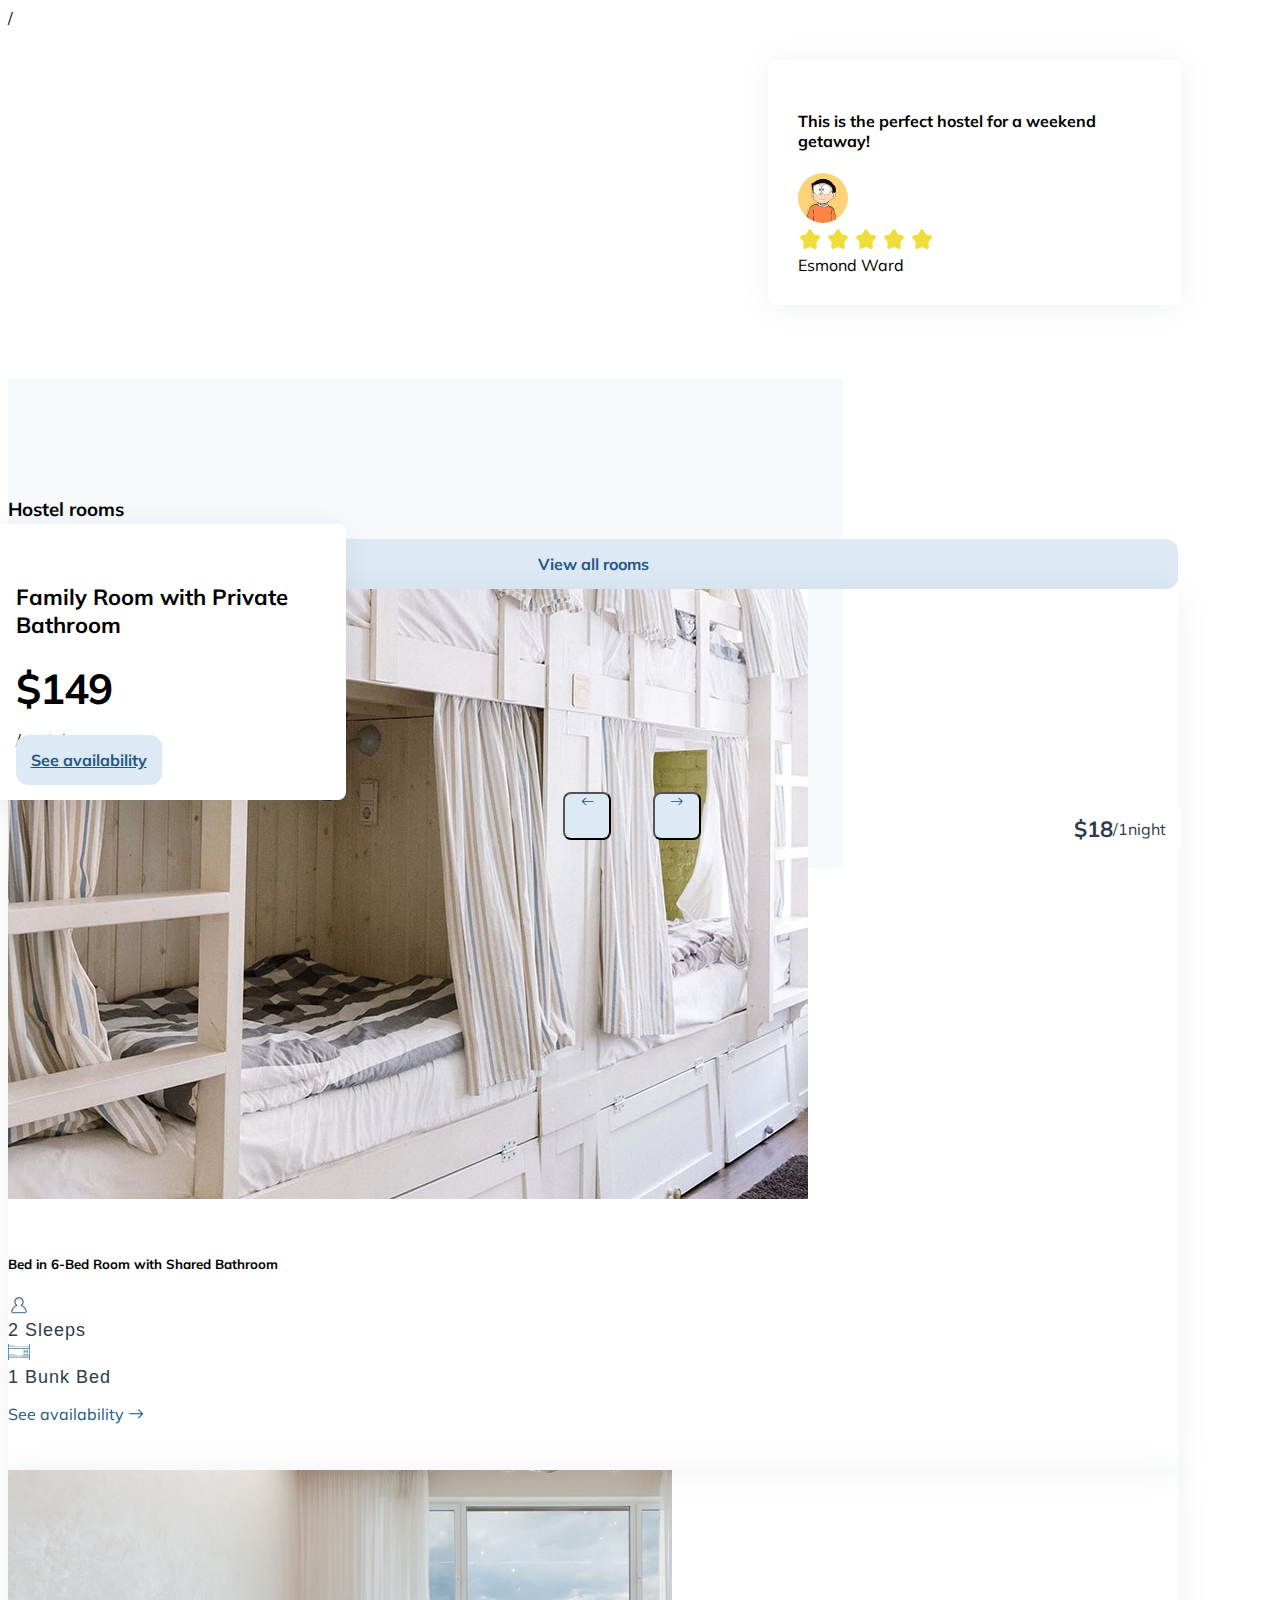
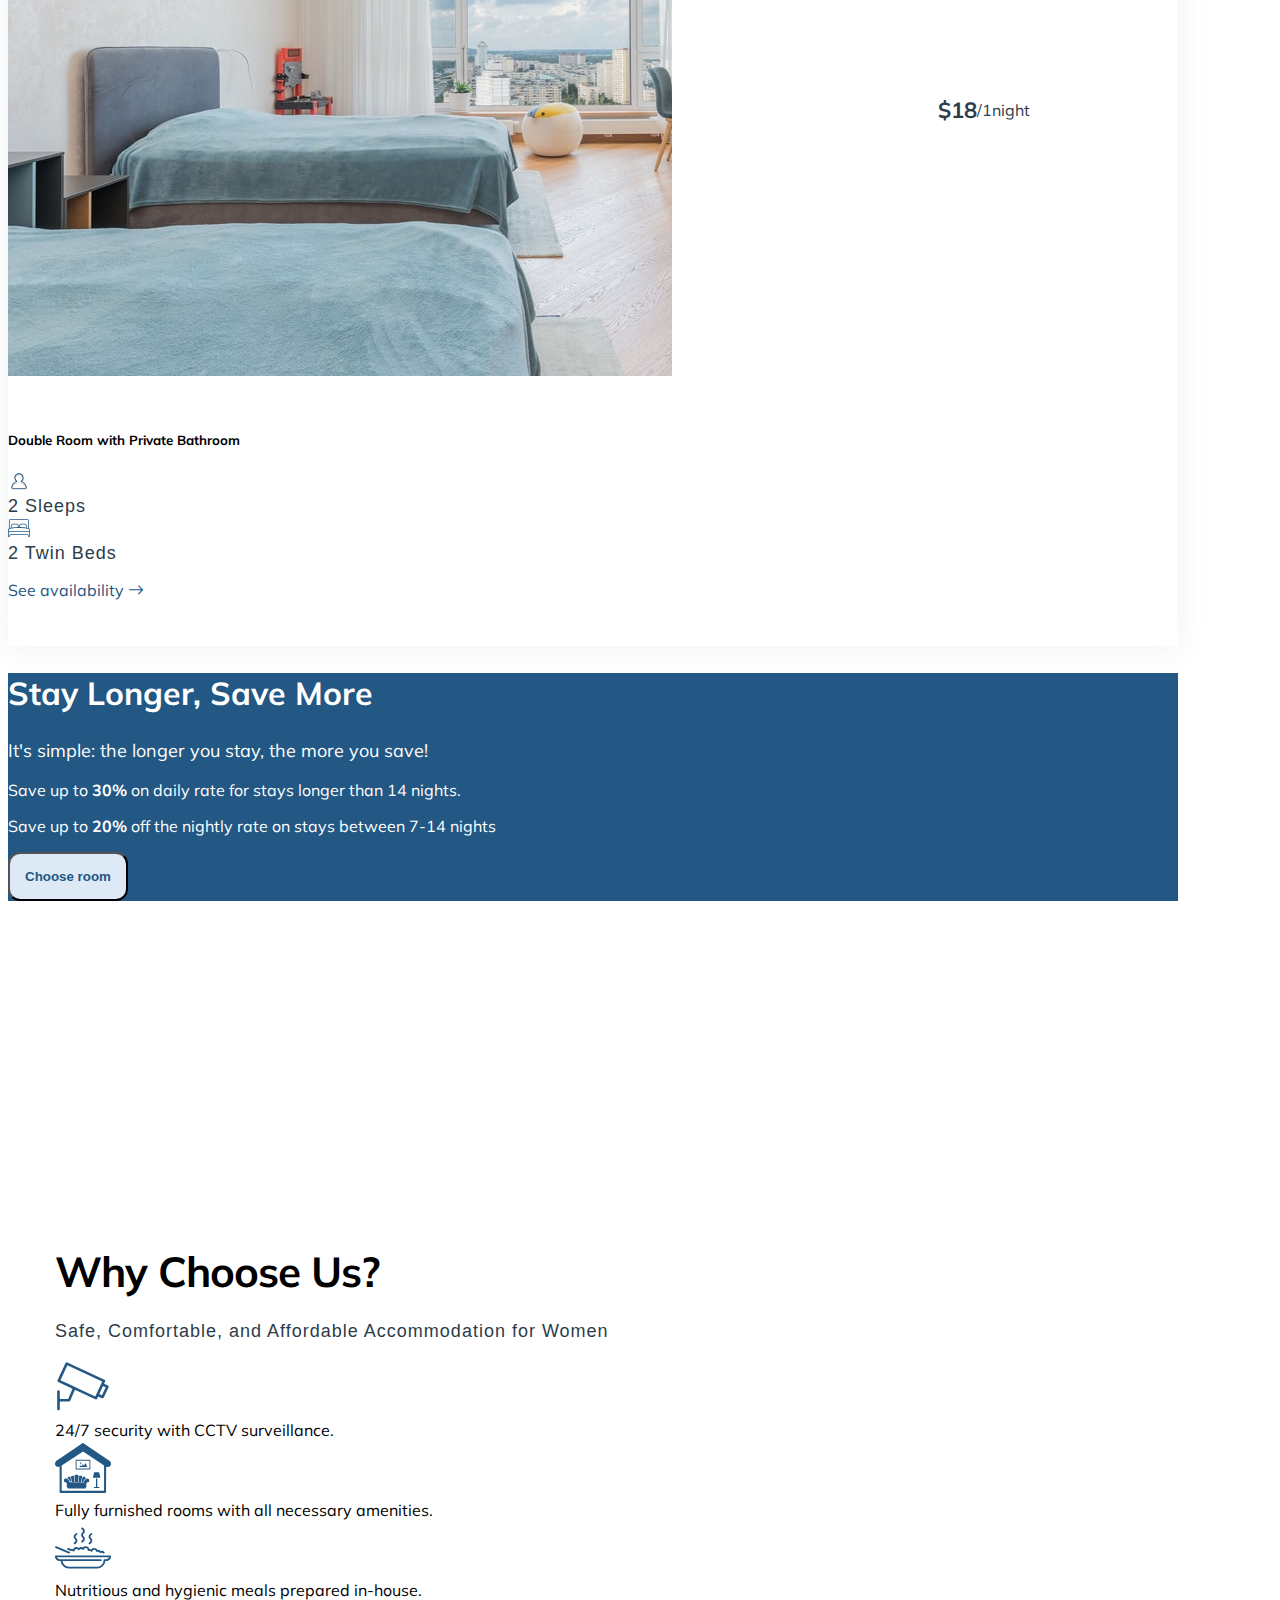
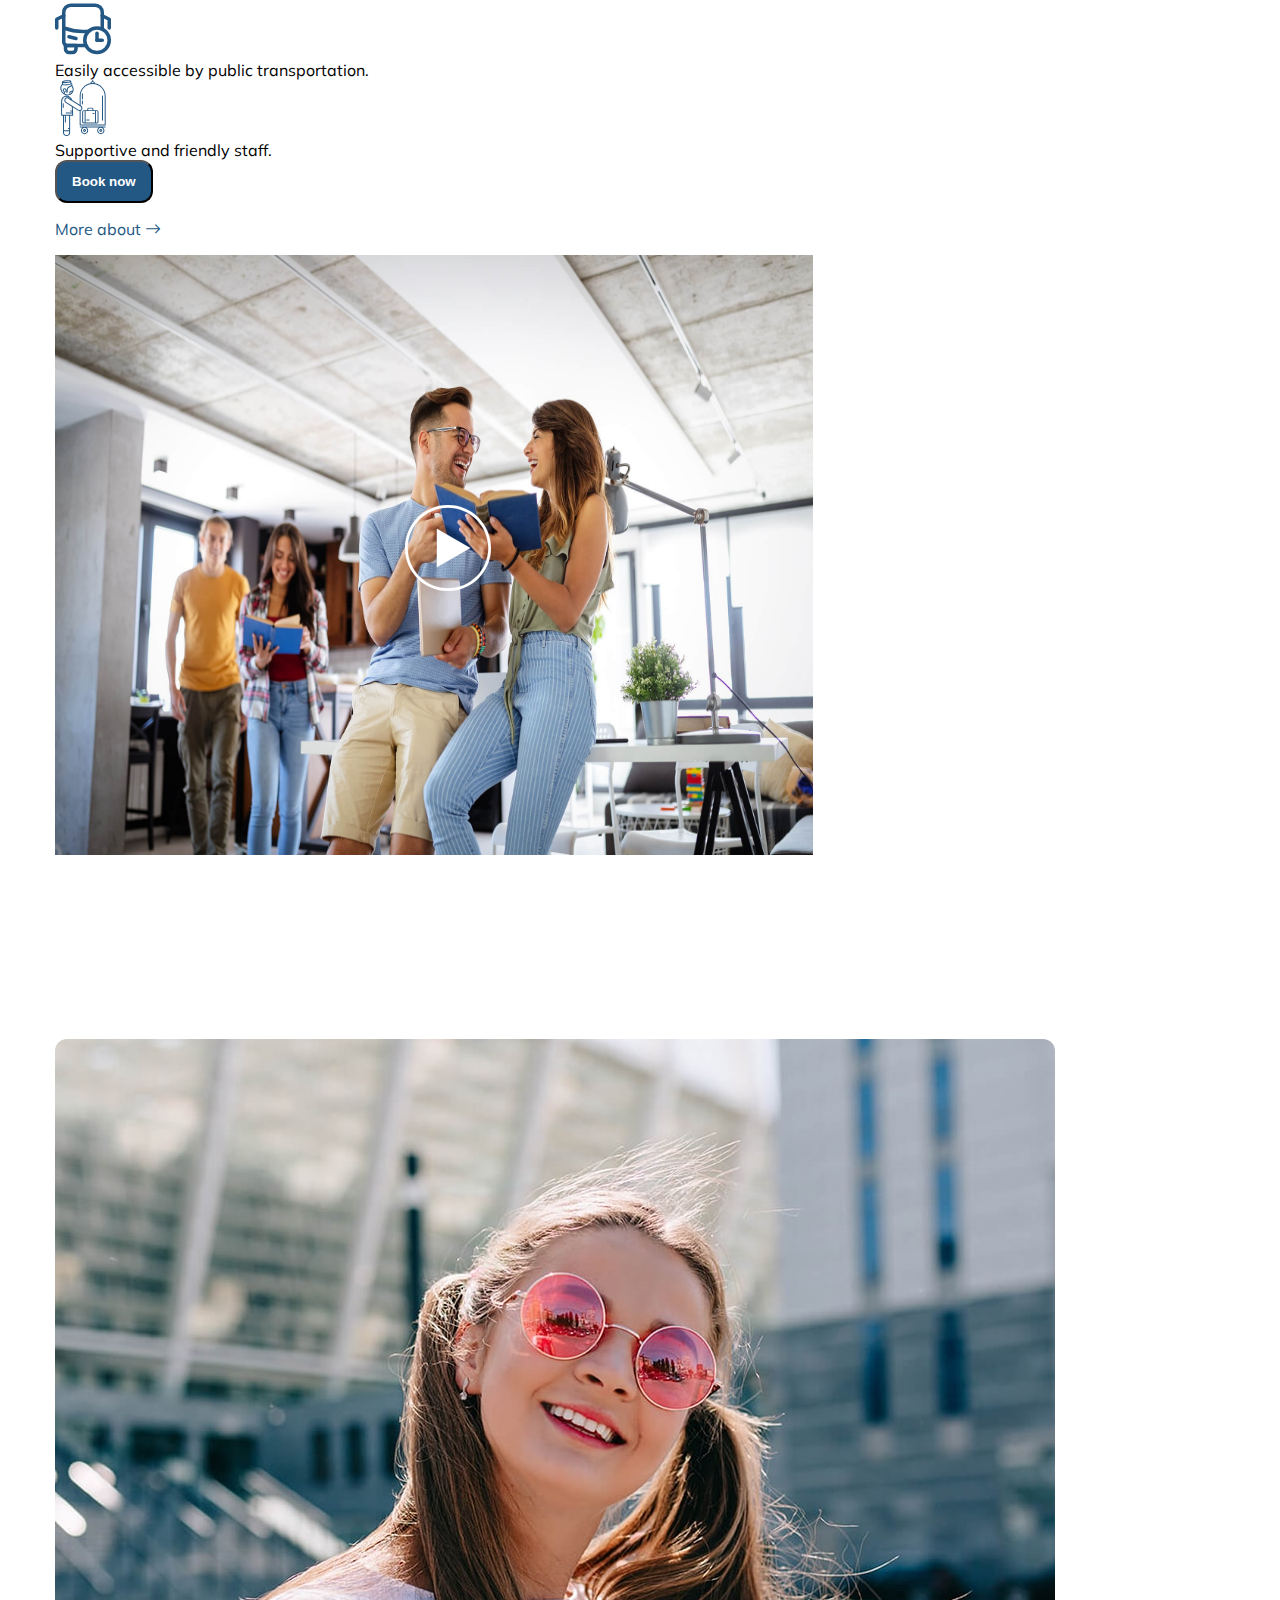
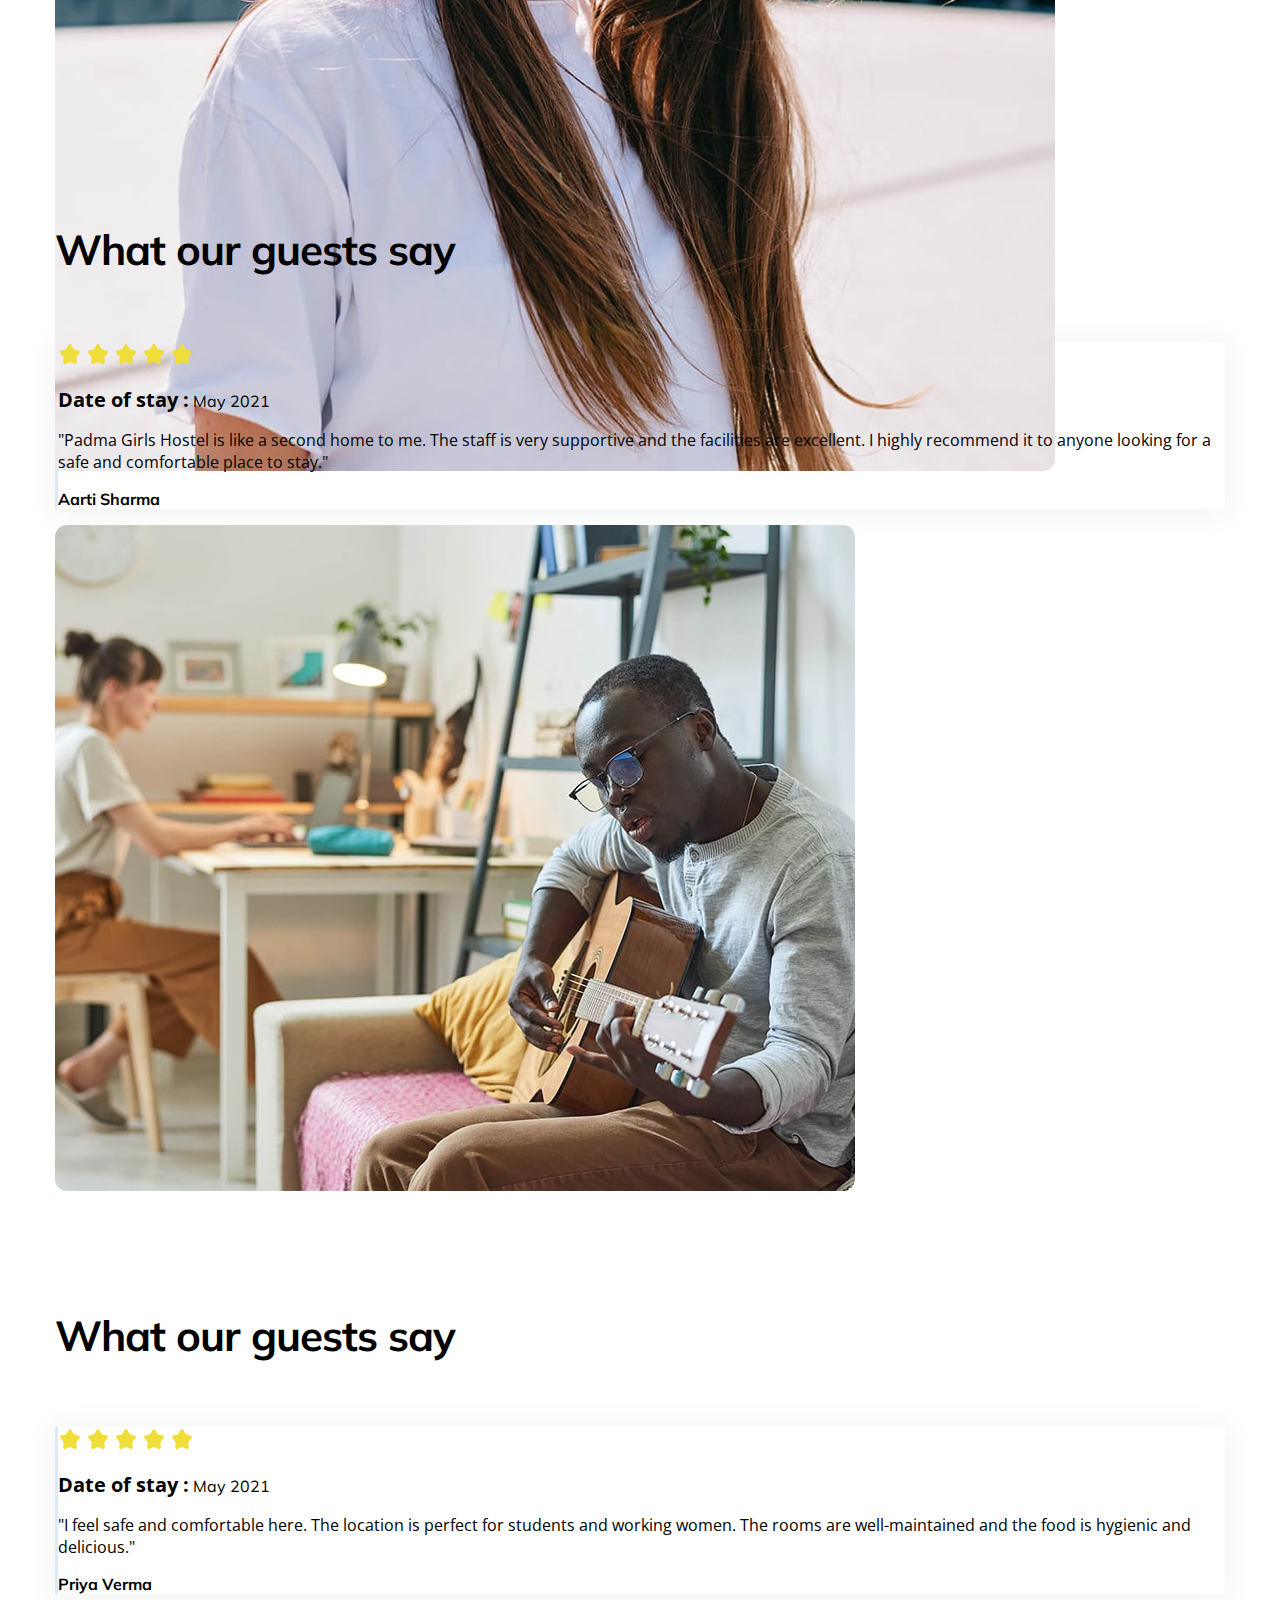
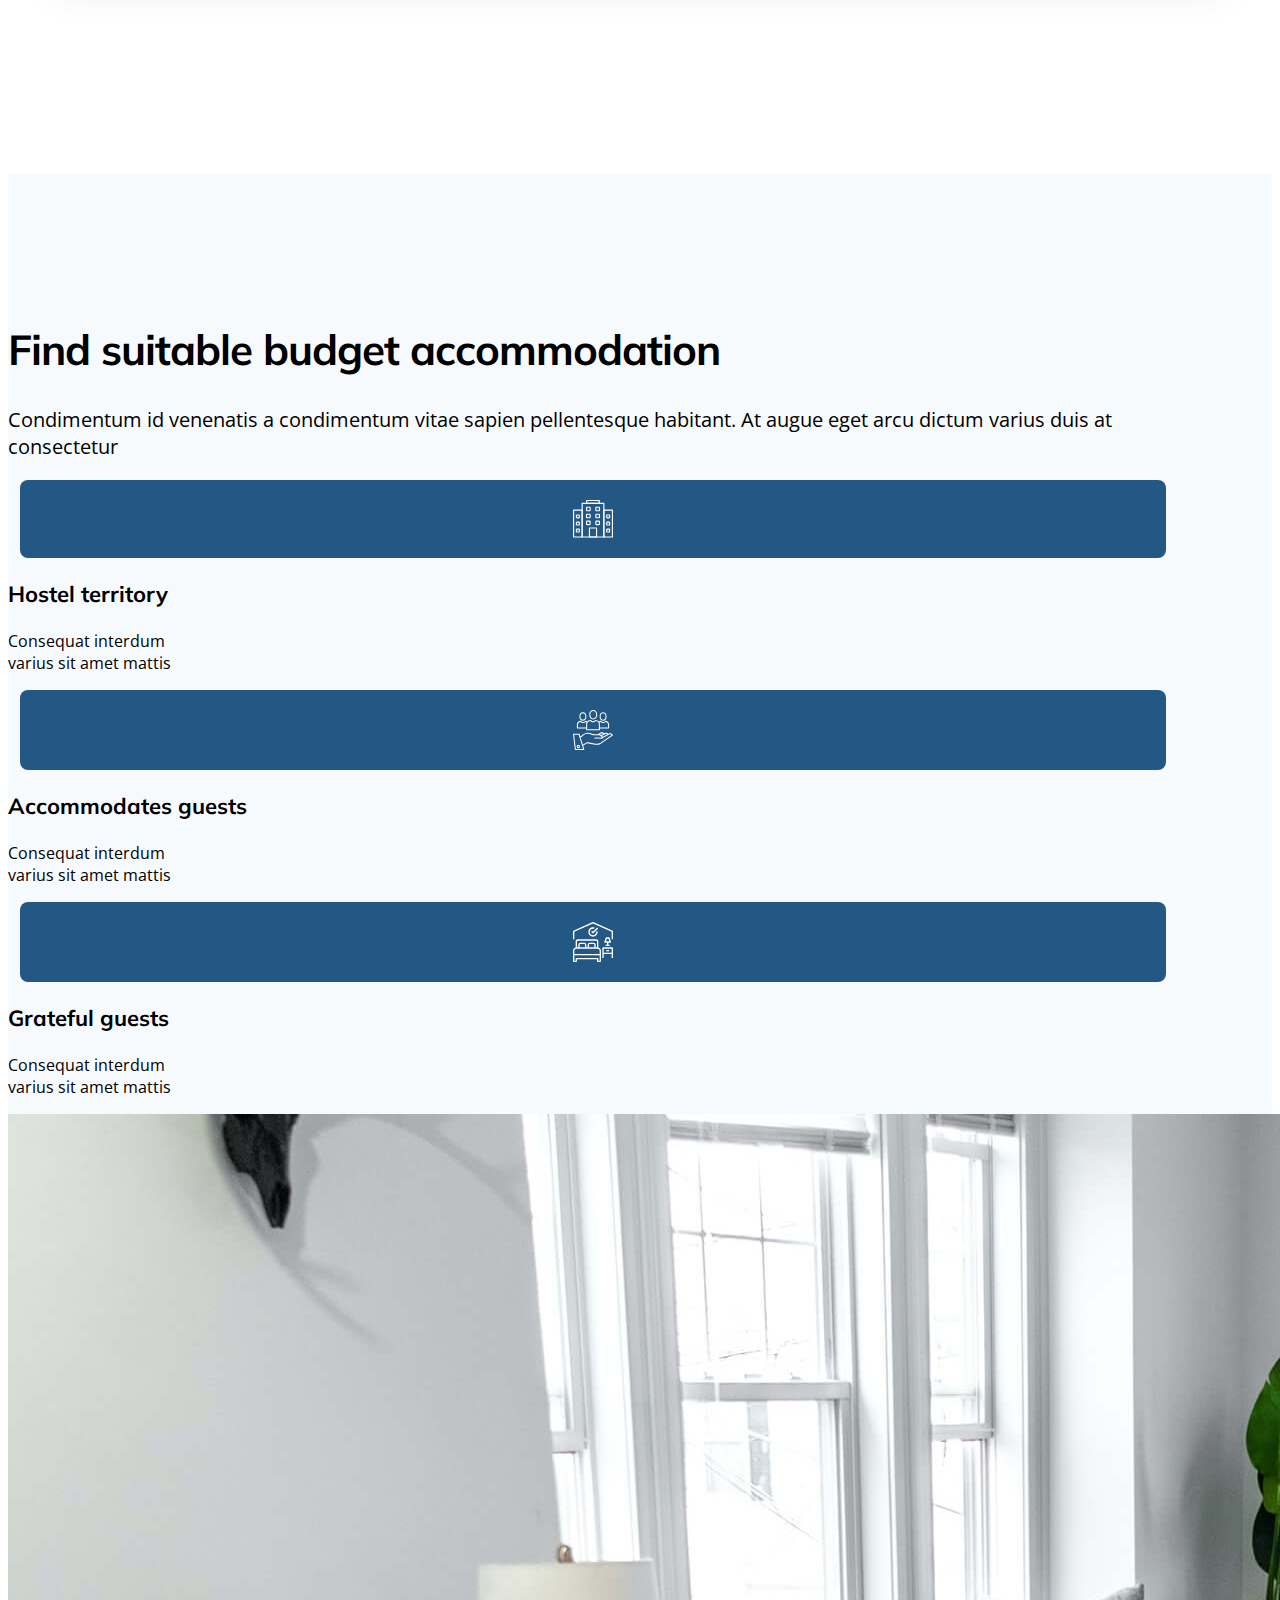
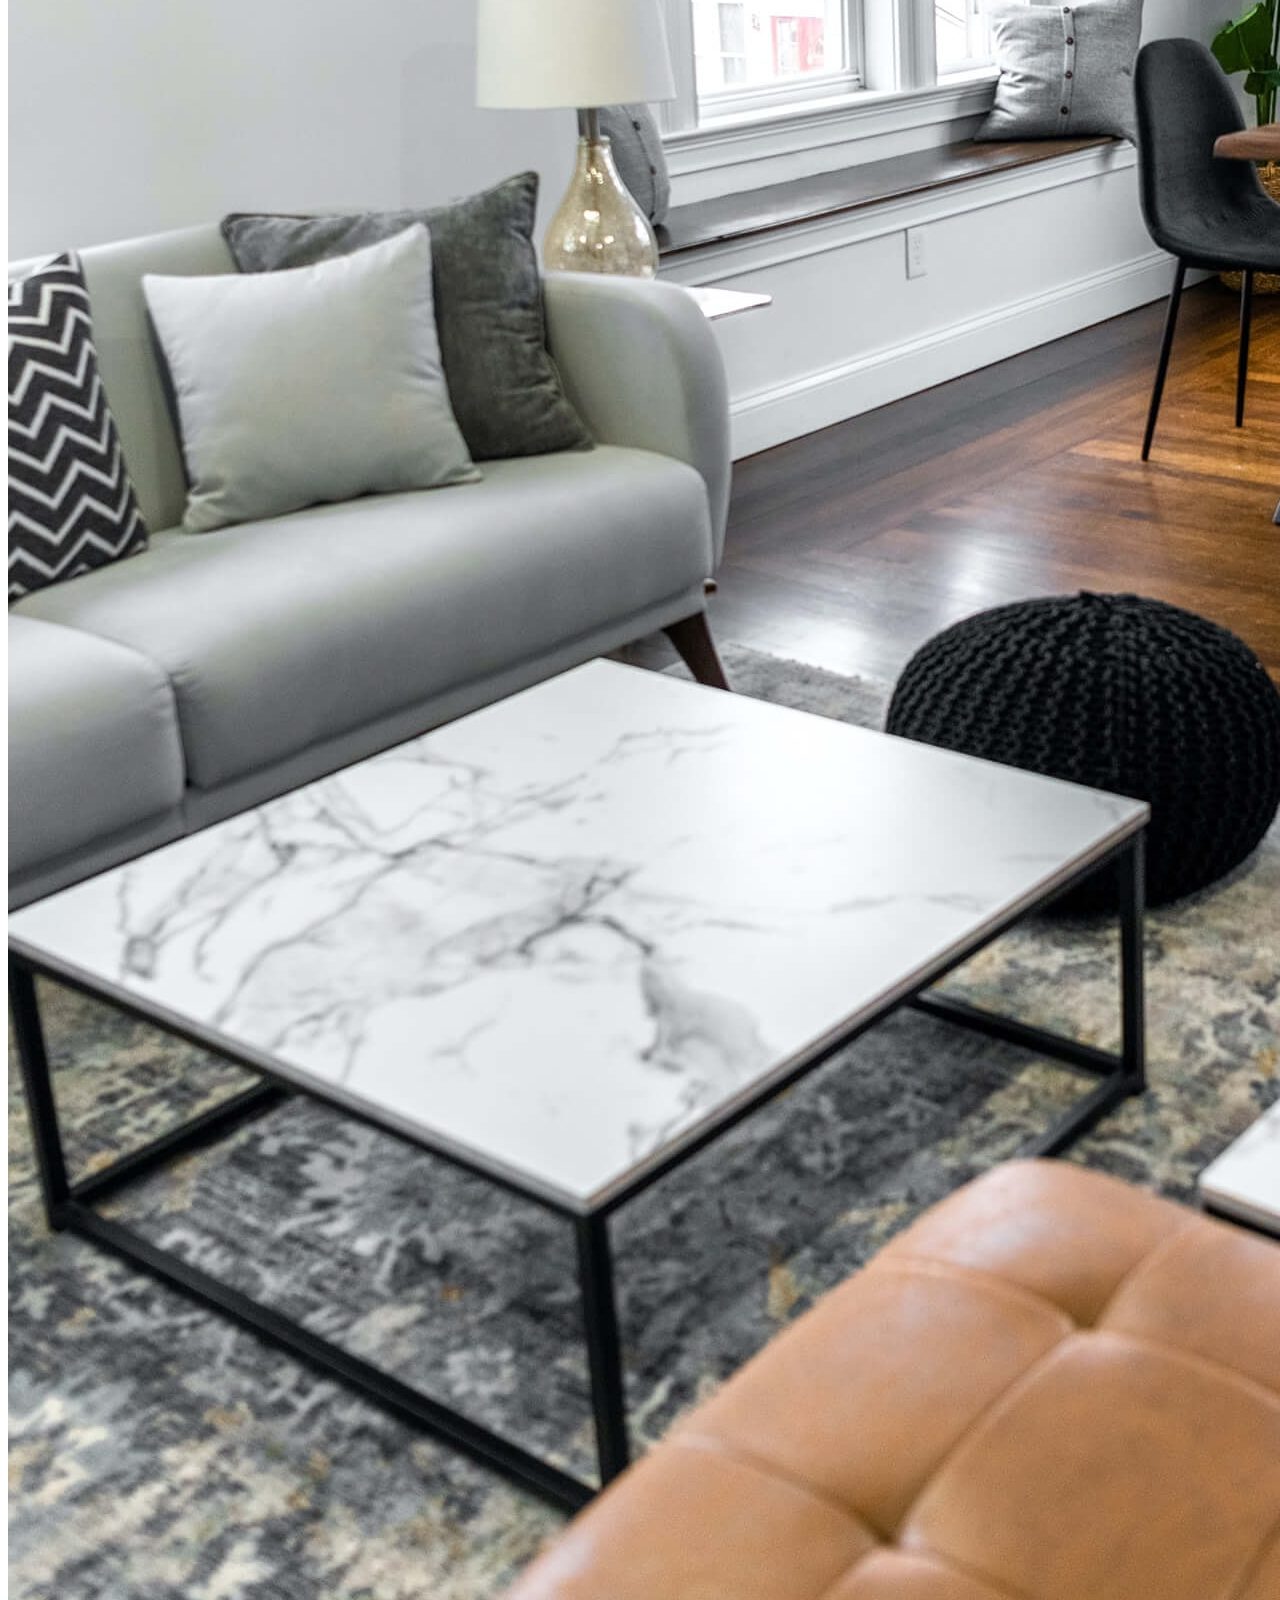
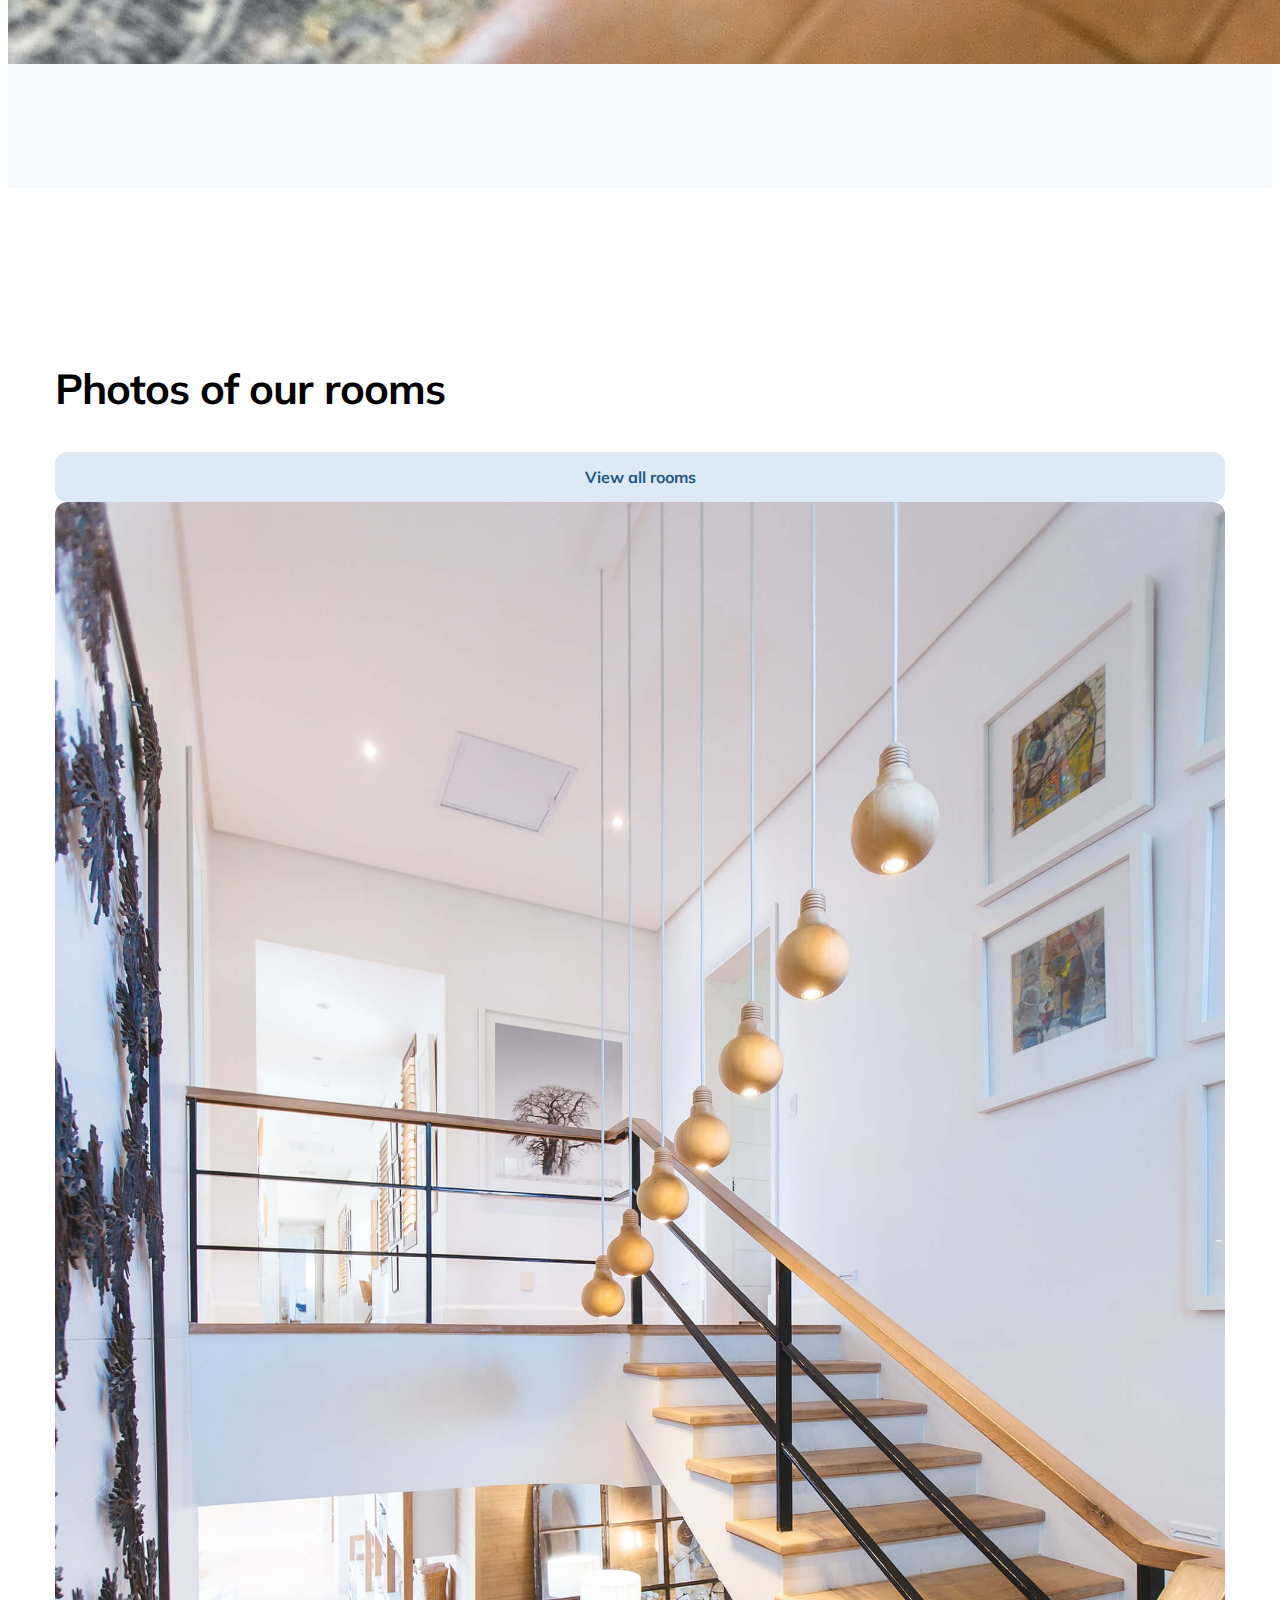
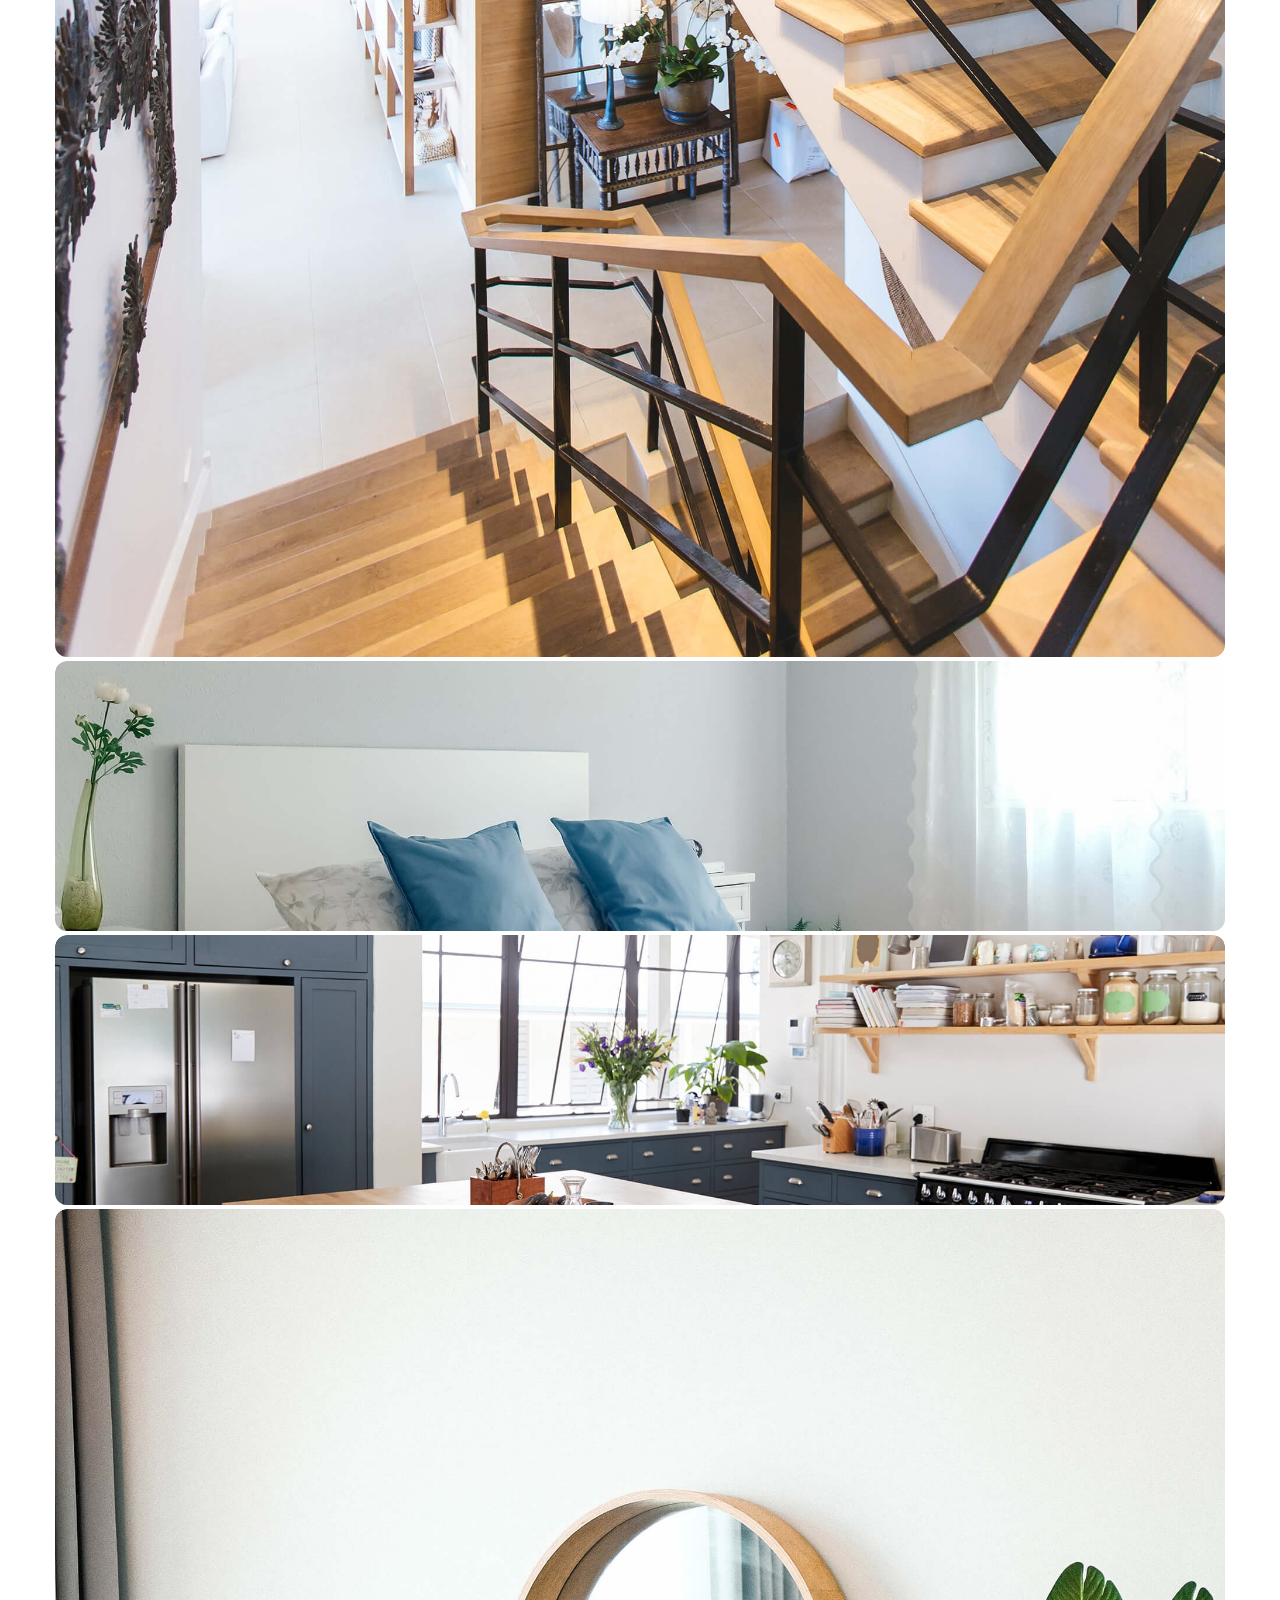
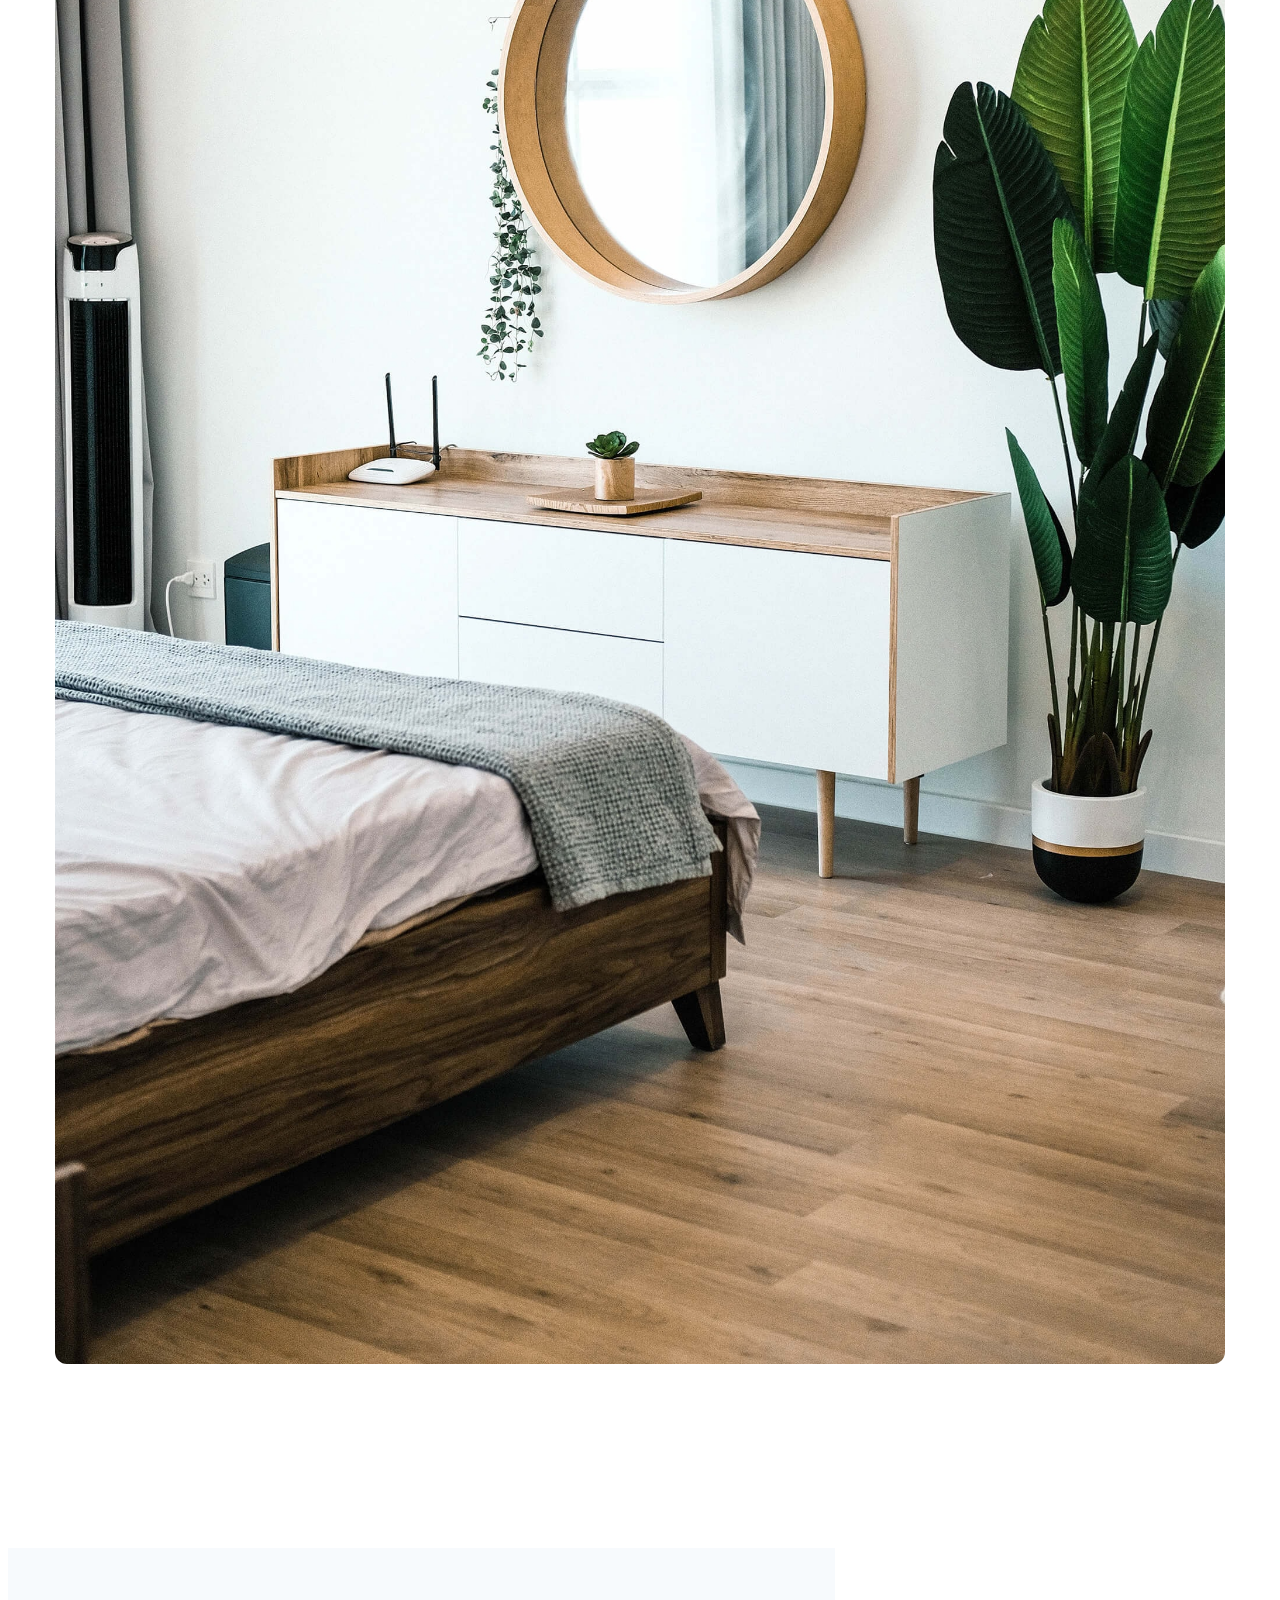
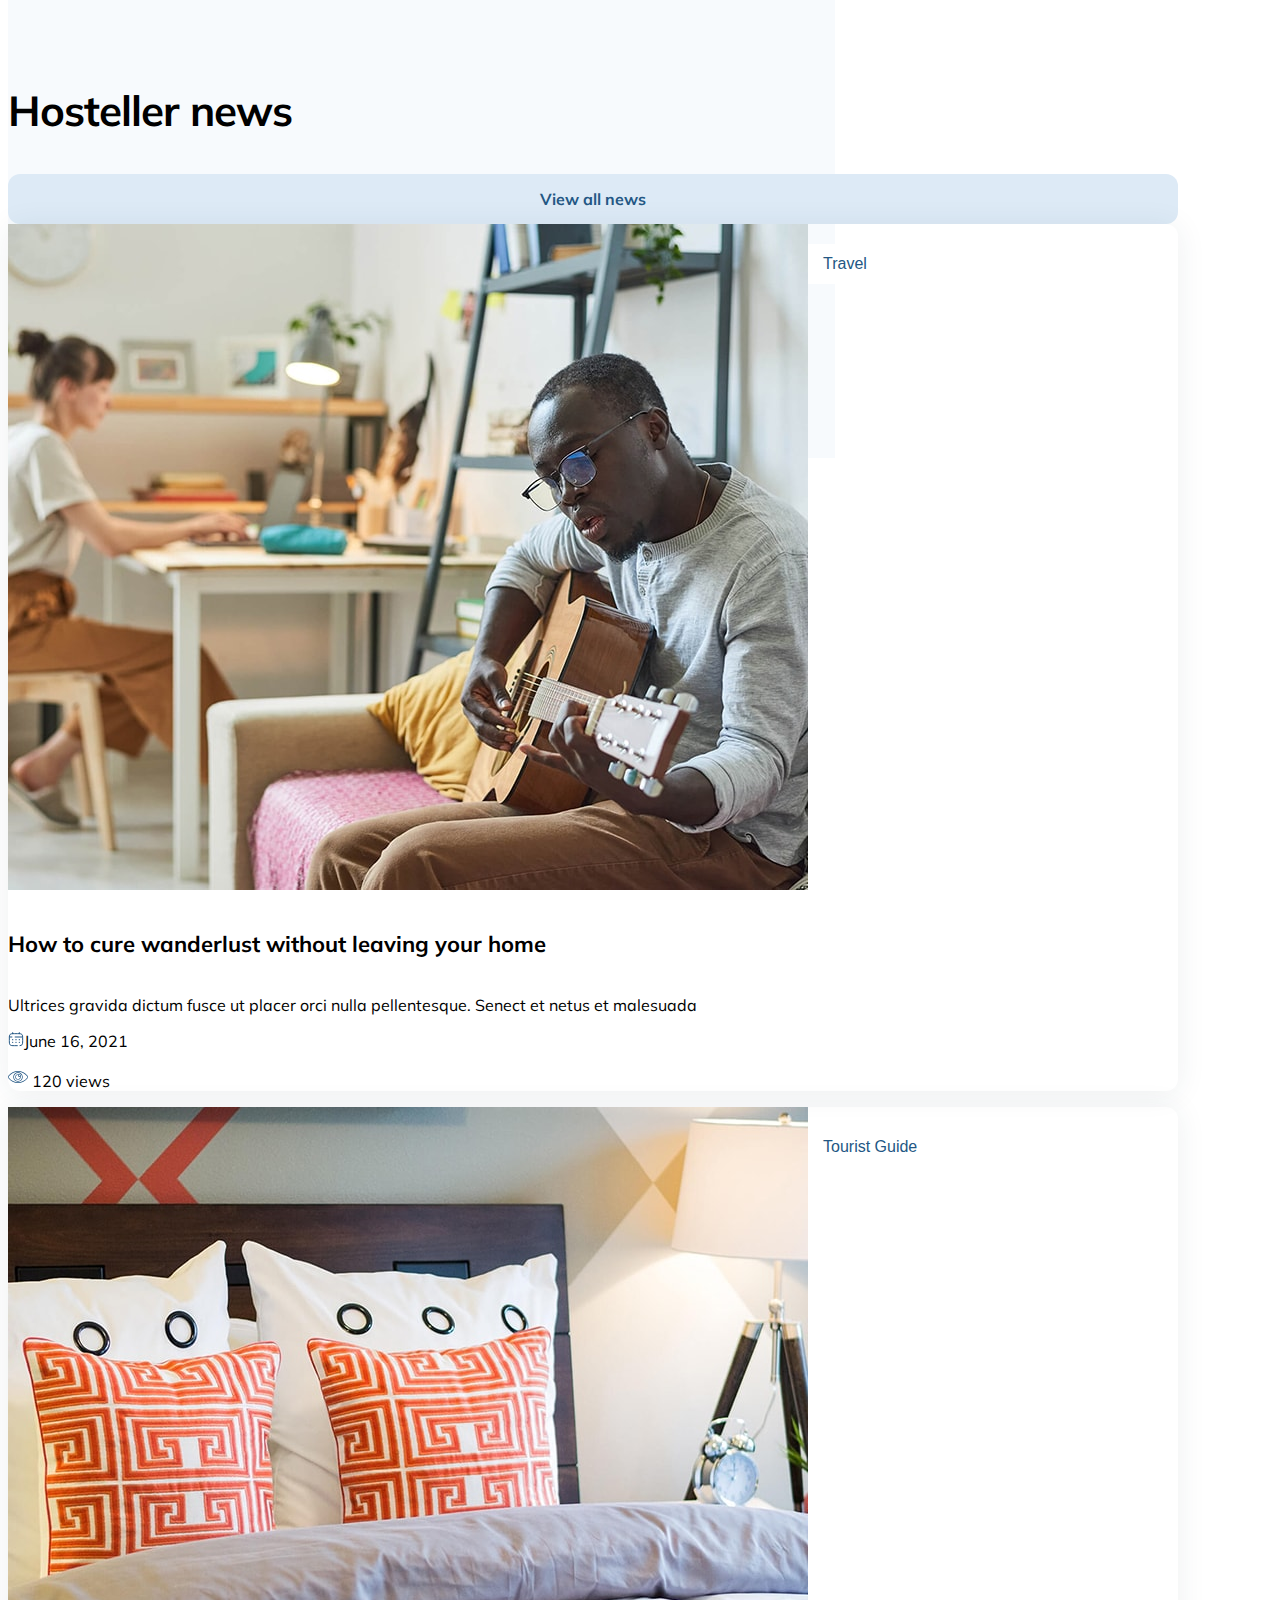
==== index.html @ d485536d "demo" ====
<!DOCTYPE html>
<html lang="en">
  <head>
    <!-- Required meta tags -->
    <meta charset="utf-8" />
    <meta name="viewport" content="width=device-width, initial-scale=1" />

    <!-- Bootstrap CSS -->
    <link
      href="https://cdn.jsdelivr.net/npm/bootstrap@5.0.2/dist/css/bootstrap.min.css"
      rel="stylesheet"
      integrity="sha384-EVSTQN3/azprG1Anm3QDgpJLIm9Nao0Yz1ztcQTwFspd3yD65VohhpuuCOmLASjC"
      crossorigin="anonymous"
    />
    <link
      rel="stylesheet"
      href="https://cdnjs.cloudflare.com/ajax/libs/font-awesome/6.5.2/css/all.min.css"
      integrity="sha512-SnH5WK+bZxgPHs44uWIX+LLJAJ9/2PkPKZ5QiAj6Ta86w+fsb2TkcmfRyVX3pBnMFcV7oQPJkl9QevSCWr3W6A=="
      crossorigin="anonymous"
      referrerpolicy="no-referrer"
    />
    <link
      rel="stylesheet"
      href="https://cdn.jsdelivr.net/npm/bootstrap-icons@1.3.0/font/bootstrap-icons.css"
    />
    <link
      rel="stylesheet"
      href="https://cdn.jsdelivr.net/npm/@fancyapps/ui@5.0/dist/fancybox/fancybox.css"
    />
    <link rel="stylesheet" href="css/style.css" />
    <title>hosteldemo</title>
  </head>
  <body>
    <!-- nav -->
    /

    <!-- hero section -->
    <!-- <div class="container-fluid hero-container special-padding-top d-flex mx-0">
      <div class="top-section-left-style">
        <div class="text-container">
          <div class="text-content">
            <h2 class="title-text">Padma Girls Hostel</h2>
            <div class="d-flex mt-4">
              <div class="leftline-dark"></div>
              <div>
                <h3 class="ps-3">Welcome to Padma Girls Hostel</h3>
                <p class="ps-3 subtext">
                  Safe, Comfortable, and Affordable Accommodation for Women
                </p>
              </div>
            </div>
            <p class="card-font mt-3">
              "Padma Girls Hostel offers a safe, secure, and comfortable
              environment for women. Located in a convenient area, our hostel is
              equipped with modern amenities to ensure a pleasant stay. We
              provide well-furnished rooms, hygienic food, and a friendly
              atmosphere."
            </p>
            <div class="d-flex mt-5 align-items-center">
              <button class="darkbutton button-grow border-0">Book now</button>
            </div>
          </div>
        </div>
      </div>
      <div class="px-0 d-flex top-section-right-style">
        <div class="hero-image-container">
          <img
            src="images/hero section right side image.jpg"
            alt="image"
            class="w-100 h-100 hero-image"
          />
        </div>
      </div>
    </div> -->

    <!-- first card section -->
    <div class="card-section-space">
      <div class="container-bg"></div>
      <div class="container px-0 mt-5">
        <div class="d-flex justify-content-between special-padding-top">
          <div><h3 class="fw-bold">Hostel rooms</h3></div>
          <div class="lightbutton button-grow">View all rooms</div>
        </div>
        <!-- cards -->
        <div class="row row-cols-1 row-cols-md-3 mt-5">
          <div class="col-lg-4 col-md-6 col-sm-12">
            <div class="card h-100 box-shadow border-0">
              <img src="images/01.webp" class="card-img-top" alt="image" />
              <span class="media-label">
                <span class="price titles">$18</span>/1night
              </span>
              <div class="card-body-container">
                <h5 class="card-title fw-bolder text">
                  Bed in 6-Bed Room with Shared Bathroom
                </h5>
                <div class="card-text d-flex">
                  <div class="d-flex align-items-top">
                    <div><img src="svg/profile.svg" alt="profile" /></div>
                    <div class="card-font">2 Sleeps</div>
                  </div>

                  <div class="d-flex align-items-center ms-3">
                    <div><img src="svg/bunkbed.svg" alt="bed" /></div>
                    <div class="ps-2 card-font">1 Bunk Bed</div>
                  </div>
                </div>
                <p class="darktext fw-bold mt-3">
                  See availability <i class="bi bi-arrow-right ps-2"></i>
                </p>
              </div>
            </div>
          </div>
          <div class="col-lg-4 col-md-6 col-sm-12">
            <div class="card h-100 box-shadow border-0">
              <img src="images/02.webp" class="card-img-top" alt="image" />
              <span class="media-label">
                <span class="price titles">$18</span>/1night
              </span>
              <div class="card-body-container">
                <h5 class="card-title fw-bolder">
                  Double Room with Private Bathroom
                </h5>
                <div class="card-text d-flex">
                  <div class="d-flex align-items-center">
                    <div><img src="svg/profile.svg" alt="profile" /></div>
                    <div class="card-font">2 Sleeps</div>
                  </div>
                  <div class="d-flex align-items-top ms-3">
                    <div><img src="svg/twinbed.svg" alt="bed" /></div>
                    <div class="ps-2 card-font">2 Twin Beds</div>
                  </div>
                </div>
                <p class="darktext fw-bold mt-3">
                  See availability <i class="bi bi-arrow-right ps-2"></i>
                </p>
              </div>
            </div>
          </div>
          <div class="col-lg-4 col-md-6 col-sm-12">
            <div class="card h-100 darkbg p-5 pe-5">
              <h2 style="font-size: 32px" class="fw-bolder">
                Stay Longer, Save More
              </h2>
              <p style="font-size: 18px">
                It's simple: the longer you stay, the more you save!
              </p>
              <div class="d-flex">
                <div class="leftline-light"></div>
                <div class="ps-3">
                  <p>
                    Save up to <b>30%</b> on daily rate for stays longer than 14
                    nights.
                  </p>

                  <p>
                    Save up to <b>20%</b> off the nightly rate on stays between
                    7-14 nights
                  </p>
                </div>
              </div>
              <button class="lightbutton w-50 mt-3 button-grow border-0">
                Choose room
              </button>
            </div>
          </div>
        </div>
      </div>
    </div>

    <!-- video section -->
    <div class="container section-space">
      <div class="d-flex container-fluid ps-0">
        <div class="row">
          <div class="col-md-6 my-5">
            <h1 class="subtitle">Why Choose Us?</h1>
            <p class="pt-3 card-font">
              Safe, Comfortable, and Affordable Accommodation for Women
            </p>
            <!-- icon -->
            <div class="row row-cols-1 row-cols-md-2 pe-5">
              <div class="col d-flex">
                <div>
                  <img src="svg/cctv.svg" alt="icon" />
                </div>
                <div class="ps-2">24/7 security with CCTV surveillance.</div>
              </div>
              <div class="col d-flex">
                <div>
                  <img src="svg/room.svg" alt="icon" />
                </div>
                <div class="ps-2">
                  Fully furnished rooms with all necessary amenities.
                </div>
              </div>
              <div class="col d-flex mt-4">
                <div>
                  <img src="svg/meal.svg" alt="icon" class="ps-1" />
                </div>
                <div class="ps-2">
                  Nutritious and hygienic meals prepared in-house.
                </div>
              </div>
              <div class="col d-flex mt-4">
                <div>
                  <img src="svg/transport.svg" alt="icon" />
                </div>
                <div class="ps-2">
                  Easily accessible by public transportation.
                </div>
              </div>
              <div class="col d-flex mt-4">
                <div>
                  <img src="svg/staff.svg" alt="icon" />
                </div>
                <div class="ps-2">Supportive and friendly staff.</div>
              </div>
            </div>
            <div class="d-flex mt-5 align-items-center">
              <button class="darkbutton button-grow border-0">Book now</button>
              <p class="darktext fw-bold ps-3 pt-3">
                More about <i class="bi bi-arrow-right ps-2"></i>
              </p>
            </div>
          </div>
          <div class="col-md-6 px-0">
            <div class="video-content">
              <div class="video-images">
                <a href="https://youtu.be/ixIzimI35SE" target="_blank">
                  <!-- play button -->
                  <img src="svg/playbutton.svg" alt="icon" />
                </a>
              </div>
              <div class="img-video-container">
                <img src="images/about.webp" alt="image" class="img-video" />
              </div>
            </div>
          </div>
        </div>
      </div>
    </div>

    <!-- testimonial section -->
    <div class="container section-space">
      <div
        id="carouselExampleFade"
        class="carousel slide carousel-fade"
        data-bs-ride="carousel"
      >
        <div class="carousel-inner">
          <div class="carousel-item active">
            <div class="col-12 border-0">
              <div class="row">
                <div class="col-5 roundbor carousel-img-container">
                  <img
                    src="/images/slide01.webp"
                    class="img-fluid roundbor h-100"
                    alt="images"
                  />
                </div>
                <div class="col-6 ms-3">
                  <div class="card-body">
                    <h5 class="subtitle">What our guests say</h5>
                    <div class="card-text">
                      <div class="card w-100 mt-4 p-5 testimonial-card">
                        <div class="stars d-flex align-items-center mb-2">
                          <img src="/svg/star.svg" alt="star1" class="pe-2" />
                          <img src="/svg/star.svg" alt="star2" class="pe-2" />
                          <img src="/svg/star.svg" alt="star3" class="pe-2" />
                          <img src="/svg/star.svg" alt="star4" class="pe-2" />
                          <img src="/svg/star.svg" alt="star5" class="pe-2" />
                        </div>
                        <p><b class="subtext">Date of stay :</b> May 2021</p>
                        <p class="fontext mt-2">
                          "Padma Girls Hostel is like a second home to me. The
                          staff is very supportive and the facilities are
                          excellent. I highly recommend it to anyone looking for
                          a safe and comfortable place to stay."
                        </p>
                        <p class="mt-3"><b>Aarti Sharma</b></p>
                      </div>
                    </div>
                  </div>
                </div>
              </div>
            </div>
          </div>
          <div class="carousel-item">
            <div class="col-12 border-0">
              <div class="row">
                <div class="col-5 roundbor carousel-img-container">
                  <img
                    src="/images/4.webp"
                    class="img-fluid roundbor h-100"
                    alt="images"
                  />
                </div>
                <div class="col-6 ms-3">
                  <div class="card-body">
                    <h5 class="subtitle">What our guests say</h5>
                    <div class="card-text">
                      <div class="card w-100 mt-4 p-5 testimonial-card">
                        <div class="stars d-flex align-items-center mb-2">
                          <img src="/svg/star.svg" alt="star1" class="pe-2" />
                          <img src="/svg/star.svg" alt="star2" class="pe-2" />
                          <img src="/svg/star.svg" alt="star3" class="pe-2" />
                          <img src="/svg/star.svg" alt="star4" class="pe-2" />
                          <img src="/svg/star.svg" alt="star5" class="pe-2" />
                        </div>
                        <p><b class="subtext">Date of stay :</b> May 2021</p>
                        <p class="fontext mt-2">
                          "I feel safe and comfortable here. The location is
                          perfect for students and working women. The rooms are
                          well-maintained and the food is hygienic and
                          delicious."
                        </p>
                        <p class="mt-3"><b>Priya Verma </b></p>
                      </div>
                    </div>
                  </div>
                </div>
              </div>
            </div>
          </div>
          <!-- <div class="carousel-item">
            <div class="col-12 border-0">
              <div class="row">
                <div class="col-5 roundbor carousel-img-container">
                  <img
                    src="/images/4.webp"
                    class="img-fluid roundbor h-100"
                    alt="images"
                  />
                </div>
                <div class="col-6 ms-3">
                  <div class="card-body">
                    <h5 class="subtitle">What our guests say</h5>
                    <div class="card-text">
                      <div class="card w-100 mt-4 p-5 testimonial-card">
                        <div class="stars d-flex align-items-center mb-2">
                          <img src="/svg/star.svg" alt="star1" class="pe-2" />
                          <img src="/svg/star.svg" alt="star2" class="pe-2" />
                          <img src="/svg/star.svg" alt="star3" class="pe-2" />
                          <img src="/svg/star.svg" alt="star4" class="pe-2" />
                          <img src="/svg/star.svg" alt="star5" class="pe-2" />
                        </div>
                        <p><b class="subtext">Date of stay :</b> May 2021</p>
                        <p class="fontext mt-2">
                          <b class="subtext">Ultrices gravida dictum fusce ut</b
                          ><br />
                          placer orci nulla pellentesque Senect et netus et
                          malesuada Ultrices gravida dictum fusce ut placer orci
                          nulla pellentesque. Senect et netus et malesuada
                        </p>
                        <p class="mt-3"><b>Lisa Adams</b></p>
                      </div>
                    </div>
                  </div>
                </div>
              </div>
            </div>
          </div> -->
        </div>
        <button
          class="carousel-control-prev click-button"
          type="button"
          data-bs-target="#carouselExampleFade"
          data-bs-slide="prev"
        >
          <i class="bi bi-arrow-right click-button p-3 rounded"></i>
        </button>
        <button
          class="carousel-control-next click-button"
          type="button"
          data-bs-target="#carouselExampleFade"
          data-bs-slide="next"
        >
          <i class="bi bi-arrow-left click-button p-3 rounded"></i>
        </button>
      </div>
    </div>

    <!-- Accomodation section -->
    <div class="accomodation-section section-space lightbg">
      <div class="container">
        <div class="row">
          <div class="col-md-6">
            <div class="text-container">
              <h2 class="subtitle">Find suitable budget accommodation</h2>
              <p class="col-10 subtext mt-2">
                Condimentum id venenatis a condimentum vitae sapien pellentesque
                habitant. At augue eget arcu dictum varius duis at consectetur
              </p>
            </div>
            <!-- icons-->
            <div class="row row-cols-1 row-cols-md-1 mt-5">
              <div class="col">
                <div class="d-flex">
                  <div class="content-icon">
                    <img src="svg/hotel.svg" alt="icon" />
                  </div>
                  <div class="ms-4">
                    <p class="titles mb-0">Hostel territory</p>
                    <p class="mt-2 fontext">
                      Consequat interdum <br />
                      varius sit amet mattis
                    </p>
                  </div>
                </div>
              </div>
              <div class="col">
                <div class="d-flex">
                  <div class="content-icon">
                    <img src="svg/guest.svg" alt="icon" />
                  </div>
                  <div class="ms-4">
                    <p class="titles mb-0">Accommodates guests</p>
                    <p class="mt-2 fontext">
                      Consequat interdum <br />
                      varius sit amet mattis
                    </p>
                  </div>
                </div>
              </div>
              <div class="col">
                <div class="d-flex">
                  <div class="content-icon">
                    <img src="svg/bedroom.svg" alt="icon" />
                  </div>
                  <div class="ms-4">
                    <p class="titles mb-0">Grateful guests</p>
                    <p class="mt-2 fontext">
                      Consequat interdum <br />
                      varius sit amet mattis
                    </p>
                  </div>
                </div>
              </div>
            </div>
          </div>
          <!-- right side -->
          <div class="col-md-6 position-relative">
            <img
              src="images/promo.webp"
              alt="images"
              class="h-100 w-100 rounded"
            />
            <div class="media_card media_card--top box-shadow">
              <h4 class="media_card-text">
                This is the perfect hostel for a weekend getaway!
              </h4>
              <div class="d-flex">
                <div>
                  <img src="images/5.jpg" alt="profile" class="card-icon" />
                </div>
                <div>
                  <div class="media_card-footer d-flex align-items-center ps-3">
                    <div class="wrapper d-flex flex-column">
                      <div class="stars d-flex align-items-center">
                        <img src="svg/star.svg" alt="star1" />
                        <img src="svg/star.svg" alt="star2" />
                        <img src="svg/star.svg" alt="star3" />
                        <img src="svg/star.svg" alt="star4" />
                        <img src="svg/star.svg" alt="star5" />
                      </div>
                      <span class="name h6">Esmond Ward</span>
                    </div>
                  </div>
                </div>
              </div>
            </div>
            <div class="media_card media_card--bottom box-shadow">
              <h4 class="media_card-text titles">
                Family Room with Private Bathroom
              </h4>
              <div class="media_card-pricing">
                <div class="d-flex align-items-center mt-2">
                  <div>
                    <h2><b class="subtitle">$149</b></h2>
                  </div>
                  <div>/ 1 night</div>
                </div>
              </div>
              <a
                class="media_card-btn btn lightbutton mt-3 button-grow"
                href="#"
                >See availability</a
              >
            </div>
          </div>
        </div>
      </div>
    </div>

    <!-- gallery section -->
    <div class="container section-space">
      <div class="d-flex justify-content-between">
        <div><h3 class="subtitle">Photos of our rooms</h3></div>
        <div class="lightbutton button-grow">View all rooms</div>
      </div>
      <div class="row mt-5">
        <div class="col-4 roundbor">
          <div class="content-image roundbor">
            <a
              href="images/full01.webp"
              data-fancybox="gallery"
              data-caption="Caption #1"
            >
              <img src="images/full01.webp" alt="image" class="roundbor" />

              <div class="overlay"></div
            ></a>
          </div>
        </div>
        <div class="col-4">
          <div class="col d-flex flex-column justify-content-between h-100">
            <div class="content-small-image roundbor">
              <a
                href="images/full09.webp"
                data-fancybox="gallery"
                data-caption="Caption #1"
              >
                <img src="images/full09.webp" alt="image" class="roundbor" />
                <div class="overlay"></div>
              </a>
            </div>
            <div class="content-small-image roundbor">
              <a
                href="images/full12.webp"
                data-fancybox="gallery"
                data-caption="Caption #1"
              >
                <img src="images/full12.webp" alt="image" class="roundbor" />
                <div class="overlay"></div>
              </a>
            </div>
          </div>
        </div>
        <div class="col-4 roundbor">
          <div class="content-image roundbor">
            <a
              href="images/gallery04.webp"
              data-fancybox="gallery"
              data-caption="Caption #1"
            >
              <img src="images/gallery04.webp" alt="image" class="roundbor" />
              <div class="overlay"></div>
            </a>
          </div>
        </div>
      </div>
    </div>

    <!-- news section -->
    <div class="section-space">
      <div class="container-back"></div>
      <div class="container special-padding-top">
        <div class="d-flex justify-content-between">
          <div><h3 class="subtitle">Hosteller news</h3></div>
          <div class="lightbutton button-grow">View all news</div>
        </div>
        <!-- cards -->
        <div class="row row-cols-1 row-cols-md-3 mt-5">
          <div class="col">
            <div class="card h-100 roundbor border-0 box-shadow">
              <img src="images/4.webp" class="card-img-top" alt="image h-20" />
              <span class="media-tag">
                <span class="ribbon fw-bold">Travel</span>
              </span>
              <div class="card-body p-4">
                <h5 class="card-title titles text">
                  How to cure wanderlust without leaving your home
                </h5>
                <p>
                  Ultrices gravida dictum fusce ut placer orci nulla
                  pellentesque. Senect et netus et malesuada
                </p>
                <div class="card-text d-flex">
                  <p class="">
                    <img
                      src="svg/calendar.svg"
                      alt="profile"
                      class="me-2"
                    />June 16, 2021
                  </p>
                  <p class="ps-3">
                    <img src="svg/eye.svg" alt="bed" /> 120 views
                  </p>
                </div>
              </div>
            </div>
          </div>
          <div class="col">
            <div class="card h-100 roundbor border-0 box-shadow">
              <img src="images/03.webp" class="card-img-top" alt="image h-20" />
              <span class="media-tag">
                <span class="ribbon fw-bold">Tourist Guide</span>
              </span>
              <div class="card-body p-4">
                <h5 class="card-title titles text">
                  How to cure wanderlust without leaving your home
                </h5>
                <p>
                  Ultrices gravida dictum fusce ut placer orci nulla
                  pellentesque. Senect et netus et malesuada
                </p>
                <div class="card-text d-flex">
                  <p class="">
                    <img
                      src="svg/calendar.svg"
                      alt="profile"
                      class="me-2"
                    />June 16, 2021
                  </p>
                  <p class="ps-3">
                    <img src="svg/eye.svg" alt="bed" /> 120 views
                  </p>
                </div>
              </div>
            </div>
          </div>
          <div class="col">
            <div class="card h-100 roundbor border-0 box-shadow">
              <img src="images/6.webp" class="card-img-top" alt="image h-20" />
              <span class="media-tag">
                <span class="ribbon fw-bold">Commuincation</span>
              </span>
              <div class="card-body p-4">
                <h5 class="card-title titles text">
                  How to cure wanderlust without leaving your home
                </h5>
                <p>
                  Ultrices gravida dictum fusce ut placer orci nulla
                  pellentesque. Senect et netus et malesuada
                </p>
                <div class="card-text d-flex">
                  <p class="">
                    <img
                      src="svg/calendar.svg"
                      alt="profile"
                      class="me-2"
                    />June 16, 2021
                  </p>
                  <p class="ps-3">
                    <img src="svg/eye.svg" alt="bed" /> 120 views
                  </p>
                </div>
              </div>
            </div>
          </div>
        </div>
      </div>
    </div>

    <!-- contact section -->
    <div class="container-fluid mb-0 pb-0">
      <div class="d-flex container py-0 align-items-center mb-0 pb-0">
        <div class="col-md-6">
          <h1 class="subtitle">Contacts</h1>
          <!-- icon -->
          <div class="row row-cols-1 row-cols-md-1 mt-3">
            <div class="col d-flex align-items-center">
              <div>
                <img
                  src="/svg/phone.svg"
                  alt="icon"
                  class="theme-element-container"
                />
              </div>
              <div class="ps-4">
                <div class="titles">Phone</div>
                <div class="card-font">
                  01-5526525 (Thasikhel) <br />
                  01-5524297 (Jawlakhel)
                </div>
              </div>
            </div>
            <div class="col d-flex align-items-center mt-4">
              <div>
                <img
                  src="/svg/email.svg"
                  alt="icon"
                  class="theme-element-container"
                />
              </div>
              <div class="ps-4">
                <div class="titles">Email</div>
                <div class="card-font">info@padmagirlshostel.com.np</div>
              </div>
            </div>
            <div class="col d-flex mt-4 align-items-center">
              <div>
                <img
                  src="/svg/location-footer.svg"
                  alt="icon"
                  class="theme-element-container"
                />
              </div>
              <div class="ps-4">
                <div class="titles">Location</div>
                <div class="card-font">
                  Padma Girls Hostel, 123 Main Street, Kathmandu, Nepal
                </div>
              </div>
            </div>
            <!-- <div class="col d-flex mt-4 align-items-center">
              <div>
                <img
                  src="svg/clock.svg"
                  alt="icon"
                  class="theme-element-container"
                />
              </div>
              <div class="ps-4">
                <div class="titles">Working Time</div>
                <div>Everyday</div>
                <div>10 am - 20 pm</div>
              </div>
            </div> -->
          </div>
        </div>
        <div class="col-md-6 ps-5 map-container">
          <div>
            <iframe
              class="map"
              src="https://www.google.com/maps/embed?pb=!1m18!1m12!1m3!1d3533.363576374164!2d85.31460437492188!3d27.675155626911614!2m3!1f0!2f0!3f0!3m2!1i1024!2i768!4f13.1!3m3!1m2!1s0x39eb19cc2773f2c3%3A0xcedcc5cb83528083!2sPadma%20Girls%20Hostel%20-%20Natole%20Lalitpur!5e0!3m2!1sen!2sus!4v1717405248028!5m2!1sen!2sus"
              width="600"
              height="450"
              style="border: 0"
              allowfullscreen=""
              loading="lazy"
              referrerpolicy="no-referrer-when-downgrade"
            ></iframe>
          </div>
        </div>
      </div>
    </div>

    <!-- footer -->
    <div class="mt-0 footer">
      <div class="container">
        <div class="row d-flex justify-content-between mt-3">
          <div class="col-3">
            <div class="d-flex align-items-center">
              <span class="brand-logo theme-element"
                ><svg
                  id="brandHeader"
                  width="22"
                  height="23"
                  viewBox="0 0 22 23"
                  fill="none"
                  xmlns="http://www.w3.org/2000/svg"
                >
                  <path
                    fill-rule="evenodd"
                    clip-rule="evenodd"
                    d="M7.03198 3.80281V7.07652L3.86083 9.75137L0.689673 12.4263L0.667474 6.56503C0.655304 3.34138 0.663875 0.654206 0.686587 0.593579C0.71907 0.506918 1.4043 0.488223 3.87994 0.506219L7.03198 0.529106V3.80281ZM21.645 4.36419V5.88433L17.0383 9.76316C14.5046 11.8966 11.2263 14.6552 9.75318 15.8934L7.07484 18.145V20.3225V22.5H3.85988H0.64502L0.667303 18.768L0.689673 15.036L2.56785 13.4609C3.60088 12.5946 6.85989 9.85244 9.81009 7.36726L15.1741 2.84867L18.4096 2.8464L21.645 2.84413V4.36419ZM21.645 15.5549V22.5H18.431H15.217V18.2638V14.0274L15.4805 13.7882C15.8061 13.4924 21.5939 8.61606 21.6236 8.61248C21.6353 8.61099 21.645 11.7351 21.645 15.5549Z"
                    fill="currentColor"
                  ></path>
                </svg>
              </span>
              <h3 class="fw-bold">Hosteller</h3>
            </div>
            <p class="footer-font mt-4">
              Ut tellus elementum sagittis vitae et leo duis ut. Sit amet
              consectetur adipiscing elit duis. Ultrices gravida dictum fusce ut
              placer orci nulla pellentesque
            </p>
          </div>
          <div class="col-3">
            <div class="titles ms-5">Quick links</div>
            <div class="ms-3">
              <ul>
                <li class="mt-4">
                  <a href="index.html" class="footer-link footer-font">Home</a>
                </li>
                <li class="mt-2">
                  <a href="html/about.html" class="footer-link footer-font"
                    >About</a
                  >
                </li>
                <li class="mt-2">
                  <a href="#" class="footer-link footer-font">Rooms </a>
                </li>
                <li class="mt-2">
                  <a href="#" class="footer-link footer-font">News </a>
                </li>
              </ul>
            </div>
          </div>
          <div class="col-3">
            <div class="titles">Contact Us</div>
            <div class="d-flex mt-4 align-items-top">
              <div><img src="svg/location-mini.svg" alt="icon" /></div>
              <div class="ps-4 footer-font">
                54826 Fadel Circles <br />
                Darrylstad, AZ 90995
              </div>
            </div>
            <div class="d-flex mt-4 align-items-center">
              <div><img src="svg/phone-mini.svg" alt="icon" /></div>
              <div class="ps-4 footer-font">
                (329) 580-7077 <br />
                (650) 382-5020
              </div>
            </div>
          </div>
          <div class="col-3">
            <div class="titles">Follow Us</div>
            <div class="footer-font mt-4">
              Venenatis urna cursus<br />
              eget nunc scelerisque
            </div>
            <div class="mt-4">
              <!-- social media icons -->
              <img src="svg/facebook.svg" alt="fb" class="me-4" />
              <img src="svg/instagram.svg" alt="insta" class="me-4" />
              <img src="svg/twitter.svg" alt="tweet" class="me-4" />
              <img src="svg/whatsapp.svg" alt="whatsapp" />
            </div>
          </div>
        </div>
      </div>
    </div>

    <!-- copyright section -->
    <div class="copyright-section">
      Merkulove © Hosteller Template All rights reserved Copyrights 2021
    </div>

    <script
      src="https://cdnjs.cloudflare.com/ajax/libs/jquery/3.7.1/jquery.min.js"
      integrity="sha512-v2CJ7UaYy4JwqLDIrZUI/4hqeoQieOmAZNXBeQyjo21dadnwR+8ZaIJVT8EE2iyI61OV8e6M8PP2/4hpQINQ/g=="
      crossorigin="anonymous"
      referrerpolicy="no-referrer"
    ></script>
    <script src="https://cdn.jsdelivr.net/npm/@fancyapps/ui@5.0/dist/fancybox/fancybox.umd.js"></script>

    <script src="js/style.js"></script>
    <!--  -->

    <script
      src="https://cdn.jsdelivr.net/npm/bootstrap@5.0.2/dist/js/bootstrap.min.js"
      integrity="sha384-cVKIPhGWiC2Al4u+LWgxfKTRIcfu0JTxR+EQDz/bgldoEyl4H0zUF0QKbrJ0EcQF"
      crossorigin="anonymous"
    ></script>

    <script>
      Fancybox.bind('[data-fancybox="gallery"]', {
        // Your custom options for a specific gallery
      });
    </script>
  </body>
</html>
---- css/style.css ----
@import url('https://fonts.googleapis.com/css2?family=Mulish:ital,wght@0,200..1000;1,200..1000&display=swap');
@import url('https://fonts.googleapis.com/css2?family=Open+Sans:ital,wght@0,300..800;1,300..800&display=swap');
@import url("https://cdn.jsdelivr.net/npm/bootstrap-icons@1.3.0/font/bootstrap-icons.css");

@media only screen and (max-width: 350px) {
    .container{
        /* max-width: 600px; */
        display: flex;
        flex-direction: column;
        width: 100%;
    }
    .card .media-label{
        display: none;
        /* width: 100%; */
    }
    .media_card .media_card--bottom, .media_card--top{
        display: none;
   
    }
  }


body{
    font-family: Mulish;
    color: #000000;
}

.container{
    max-width: 1170px;
}

.brand-logo{
    padding: 10px;
    margin-right: 10px;
    border-radius: 4px;
}

.theme-element{
    background: #ddeaf6;
    color: #235784;
    display: flex;
    -webkit-box-align: center;
    justify-content: center;
    font-family: Mulish, sans-serif;
    padding: auto;
    border-radius: 8px;
    /* width: 25%; */
}

.left-margin{
    margin-left: 100px auto;
}

.sticky{
    position: -webkit-sticky;
  position: fixed;
  top: 0;
  z-index: 5;
  transition: top 0.3s;
  display: block;
}

.logo{
    height: 50px;
    width: 50px;
}

/* nav dropdown */
.dropbtn {
    border: none;
  }
  
  /* The container <div> - needed to position the dropdown content */
  .dropdown {
    position: relative;
  }
  
  /* Dropdown Content (Hidden by Default) */
  .dropdown-content {
    display: none;
    position: absolute;
    margin: 8px auto;
    background-color: #ffffff;
    min-width: 160px;
    box-shadow: 0 2px 30px rgba(44, 60, 74, .08);
    z-index: 1;
    border-radius: 8px;
  }
  
  /* Links inside the dropdown */
  .dropdown-content a {
    color: black;
    padding: 20px 24px 16px 16px;
    text-decoration: none;
    display: block;
    font-size: 16px;
    font-weight: 600;
  }

  .dropdown-content a:hover {
    color: #235784;
    text-decoration: none;
    border-bottom: none;
    padding: 20px 24px 16px 16px;
  }
  
.nav-lightbutton{
    color: #235784;
    font-weight: bold;
    background-color: #DDEAF6;
    border-radius: 8px;
    text-align: center;
    padding: 10px 16px 10px 16px;   
}

.nav-lightbutton:hover{
    border-bottom: none;
    padding: 10px 16px 10px 16px;
}
  
  /* Show the dropdown menu on hover */
  .dropdown:hover .dropdown-content {display: block;}
  
/* nav dropdown */

.align-items-center {
    -webkit-box-align: center !important;
    -ms-flex-align: center !important;
    align-items: center !important;
}

.fontext{
    font-family: open sans;
}

ul{
    list-style-type: none;
}
ul li a{
    text-decoration: none;
    color: black;
}

ul li a:hover{
    color: #235784;
    text-decoration: none;
    padding-bottom: 6px;
    border-bottom: 3px solid #235784;
}

ul li a:focus{
    color: #235784;
    text-decoration: none;
    padding-bottom: 6px;
    border-bottom: 3px solid #235784;
}
.darkbg{
    background-color: #235784;
    color: #Ffffff;
}
.lightbg{
    background-color: #F7FAFD;
}
.darktext{
    color: #235784;
}
.leftline-dark{
   border-left: 3px solid #235784;
}
.lightbutton{
    color: #235784;
    font-weight: bold;
    background-color: #DDEAF6;
    border-radius: 12px;
    text-align: center;
    padding: 15px;   
}

.darkbutton{
    background-color: #235784;
    font-weight: bold;
    color: #ffffff;
    border-radius: 12px;
    text-align: center;
    padding: 12px 15px 12px 15px;   
}

.section-space{
    margin: 180px auto;
}
.card-section-space{
    margin: 350px auto;
}
.leftline-light{
    border-left: 2px solid #ffffff;
 }

 .text:hover{
    color: #235784;
 }
 
 .media-label .price{
    bottom: 30px;
    top: unset;
     }

.media-label{
    font-weight: 400;
    /* font-family: OpenSans, sans-serif; */
    color: #2c3c4a;
    border-radius: 8px 0 0 8px;
    position: absolute;
    height: 40px;
    display: inline-flex;
    -webkit-box-align: center;
    align-items: center;
    background: #fff;
    /* z-index: 10; */
    padding: 0 15px;
    font-size: 16px;
    margin-left: 251px;
    margin-top: 220px;
 }

 .hero-container{
    /* margin-left: calc(50vw - 700px); */
    max-width: 1460px;
    height: 70vh;
 }

 .text-content{
    max-width: 600px;
    padding: 36px 0px 36px 0px;
    margin-left: 48px;
 }

 .title-text{
    font-size: 56px;
    font-weight: bold;
 }

 .titles{
    font-size: 22px;
    font-weight: bold;
    font-family: mulish;
 }

 .main-titles{
    font-size: 32px;
    font-weight: bold;
    font-family: mulish;
 }
 
 .subtitle{
    font-size: 42px;
    font-weight: bold;
    letter-spacing: -1px;
    line-height: 1;
}

 .subtext{
    font-size: 20px;
    font-family: open sans;
 }

 .top-section-left-style{
    background-color: #F7FAFD;
    display: flex;
    align-items: center;
    padding-left: 40px;
    width: 60%;
    height: auto;
    margin: 50px 0;
    position: absolute;
    left: 5%;

 }
.top-section-right-style{
    position: absolute;
    width: 40%;
    right: 0;
    height: 870px;
    overflow: hidden;
}
 .content-icon{
    background: #235784;
    color: #ddeaf6;
    display: flex;
    -webkit-box-align: center;
    justify-content: center;
    padding: 20px;
    border-radius: 8px;
    margin: 12px;
}
 
.media_card--top{
    left: 60%;
    right: unset;
    top: 60px;
}

.card-body-container{
    padding: 30px 30px 30px 0px;
}

.promo_media {
    /* width: 570px; */
    height: 614px;
    /* margin: 0 auto; */
    position: relative;
    overflow: visible;
    border-radius: unset;}

.media_card {
    display: block;
    position: absolute;
    /* z-index: 5; */
    width: 353px;
   background: #fff;
    -webkit-box-shadow: 0 2px 30px rgba(44, 60, 74, .08);
    box-shadow: 0 2px 30px rgba(44, 60, 74, .08);
    border-radius: 8px;
    padding: 30px;
    /* display: none; */
}
 .media_card .avatar {
    display: block;
    border-radius: 50%;
    width: 50px;
    height: 50px;
    overflow: hidden;
    margin-right: 15px;
}
.media_card--bottom {
    bottom: 100px;
    /* margin-right: 60%; */
    /* padding: 50px; */
    width: 300px;
    position: absolute;
    right: 73%;
}

.card-icon{
    height: 50px; width: 50px; border-radius: 50%
}

.hero-image-container{
    height: 70%;
    width: 100%;
    overflow: hidden;
}
.hero-image{
    object-fit: cover;
}
.roundbor{
    border-radius: 12px;
}

 .video-images{
    position: absolute;
    margin-top: 250px;
    /* margin-bottom: 200px; */
    margin-left: 350px;
 }
 .video-content{
    position: relative;
    /* width: 500px; */
 }

.img-video{
    width: 100%;
    height: 600px;
   }

.img-video-container{
    overflow: hidden;
    width: 758px;
    /* width: calc(50vw + 374px / 2 + 10px);; */
}
.content-image{
    opacity: 100%;
    height: auto;
    position:relative;
  overflow: hidden;
  width: 100%;
}

.content-image img {
    width: 100%;
    overflow:hidden;
  }
.content-image img:hover{
  overflow: hidden;
  height: 100%;
  
}

.overlay {
    position: absolute;
    top: 0;
    background: rgba(23, 65, 102, 0.5);
    color: #f1f1f1;
    width: 100%;
    transition: .5s ease;
    opacity:0;
    /* color: white; */
    font-size: 20px;
    /* padding: 300px; */
    text-align: center;
    overflow: hidden;
    height: 100%;
  }
  .content-image:hover img{
    transform: scale(1.1);
    transition: all ease-in-out 0.5s;
  }
  .content-image:hover .overlay{
    opacity: 1;
  }

  .content-small-image{
    opacity: 100%;
    height: auto;
    position:relative;
  overflow: hidden;
}

.content-small-image img {
    height: 270px;
    width: 100%;
    object-fit: cover;
    overflow:hidden;
  }
.content-image img:hover{
  overflow: hidden;
  height: 50%;
  
}
.content-small-image:hover img{
    transform: scale(1.1);
    transition: all ease-in-out 0.5s;
  }
  .content-small-image:hover .overlay{
    opacity: 1;
  }

 .media-tag .ribbon{
    bottom: 30px;
    top: unset;
     }

 .media-tag{
        font-weight: 400;
        font-family: OpenSans, sans-serif;
        color: #235784;
        border-radius: 0px 8px 8px 0px;
        position: absolute;
        height: 40px;
        display: inline-flex;
        -webkit-box-align: center;
        align-items: center;
        background: #fff;
        /* z-index: 10; */
        padding: 0 15px;
        font-size: 16px;
        margin-left: 0px;
        margin-top: 20px;
     }
    
     .theme-element-container{
        background: #ddeaf6;
        color: #235784;
        display: flex;
        -webkit-box-align: center;
        justify-content: center;
        font-family: Mulish, sans-serif;
        padding: 16px;
        /* margin: 8px; */
        border-radius: 8px;
        /* width: 100%; */
     }

.footer{
    background-color: #235784;
    color: #Ffffff !important;
    padding: 48px;
}

.footer a{
    color: #Ffffff;
   
}

.footer a:hover, a:focus{
    color: #Ffffff;
text-decoration: none;
padding-bottom: 2px;
border-bottom: 3px solid #ffffffff;
}

.footer-link{
    margin-bottom: 18px;
}

.footer-icon{
    height: 12px;
}

.box-shadow{
    box-shadow: 0 2px 30px rgba(44, 60, 74, .08);
}

.testimonial-card{
    box-shadow : 0 2px 30px rgba(44,60,74,.08);
    border-left: 3px solid #ddeaf6;
    border-top: 0px;
    border-bottom: 0px;
    border-right: 0px;
}

.copyright-section{
    text-align: center;
    padding: 32px 8px 32px 8px;
    width: 100%;
}

.footer-font{
    font-size: 18px;
    font-family: openSans, sans-serif;
    letter-spacing: 1px;
}

.accomodation-section{
    padding-top: 120px;
    padding-bottom: 120px;
}

.map{
    /* background-color: red; */
    height: 450px;
    width: 100%;
    overflow: hidden;
}

.map-container{
    height: 450px;
    width: 758px;
    /* width: calc(50vw + 374px / 2 + 10px); */
    overflow: hidden;
}

.card-font{
    font-size: 18px;
    font-family: openSans, sans-serif;
    letter-spacing: 1px;
    color: #2C3C4A;
}

.container-bg{
    height: 490px;
    width: calc(50vw + 374px / 2 + 8px);
    background: #F7FAFD;
    position: absolute;
    z-index: -1;
}
.special-padding-top{
    padding-top: 100px;
}

.container-back{
    height: 510px;
    width: calc(50vw + 374px / 2 );
    background: #F7FAFD;
    position: absolute;
    z-index: -1;
}

.button-grow {
    cursor: pointer;
    transition: all 0.3s ease-in-out;
  }
  
  .button-grow:hover {
    transform: scale(1.1);
  }

  .click-button{
    background: #ddeaf6;
    color: #235784;
    display: flex;
    -webkit-box-align: center;
    justify-content: center;
    font-family: Mulish, sans-serif;
    padding: auto;
    border-radius: 8px;
    transition: all ease-in-out 0.3s;
  }
  .click-button:hover{
    background: #235784;
    color: #ddeaf6;
   
  }


  /* about page */

  .header a{
    text-decoration: none;
    color: #235784;
  }

  .body-font{
    font-size: 18px;
    font-family: openSans, sans-serif;
    letter-spacing: 1px;
    color: #235784;
  }

  .number-box{
    margin-top: 24px;
    /* padding: 36px; */
    font-size: 16px;
    font-family: openSans, sans-serif;
    /* letter-spacing: 1px; */
    color: #2c3c4a;
    /* border-left: 3px solid #ddeaf6; */
  }

.inner-box{
    padding-left: 60px;
    padding-right: 90px;
    /* border-left: 3px solid #ddeaf6; */
}
.inner-line-light{
    margin: 32px 0px 32px 0px;
    border-left: 3px solid #ddeaf6;
}

.section-about-space{
    margin: 140px auto;
}

.video-image{
    position: absolute;
    margin-top: 250px;
    z-index: 1;
    /* margin-bottom: 200px; */
    margin-left: 550px;
 }
 .video-conatiner{
    position: relative;
    /* width: 500px; */
 }

.about-img-video{
    width: 100%;
    transition: all ease-in-out 0.3s;
    overflow: hidden;
    /* height: 600px; */
 }

 .about-img-video:hover img{
   scale: 1.1;
   overflow: hidden;
 }

 .about-img-video img{
    overflow: hidden;
    width: 100%;
    transition: all ease-in-out 0.3s;
 }

 .about-card-icon{
    /* background-color: red; */
    margin-left: 12px;
 }
.about-card-icon-text{
    padding-left: 2px;
}

.about-content-icon{
    background: #ddeaf6;
    color: #235784;
    display: flex;
    -webkit-box-align: center;
    justify-content: center;
    padding: 20px;
    border-radius: 8px;
    margin: 12px;
    height: 90px;
}
.about-card-icon-context{
    margin-left: 18px; 
    margin-right: 66px;
}

.rule ul {
    list-style: none;
    padding: 0px;
    }
    
.rule ul li::before {
    content: "✓";
    color: #235784;
    
}
.rule-left-style{
    /* padding-right: 38px; */
    padding: 150px 38px 150px 12px;
}
.rule-right-style{
    /* padding-right: 38px; */
    padding: 100px 38px 150px 12px;
}

.card-text .inp1 input[type=text] {
    width: 100%;
    box-sizing: border-box;
    border: 1px solid #808385;
    border-radius: 4px;
    font-size: 16px;
    background-color: rgb(255, 255, 255);
    background-image: url('/svg/profile-icon.svg');
    background-position: 380px 15px; 
    background-repeat: no-repeat;
    padding: 12px 20px 12px 20px;
  }

  .card-text .inp2 input[type=text] {
    width: 100%;
    box-sizing: border-box;
    border: 1px solid #808385;
    border-radius: 4px;
    font-size: 16px;
    background-color: white;
    background-image: url('/svg/email-icon.svg');
    background-position: 380px 15px; 
    background-repeat: no-repeat;
    padding: 12px 20px 12px 20px;
    /* color: #2c3c4a; */
  }

  .card-text .inp6 input[type=text] {
    width: 100%;
    box-sizing: border-box;
    border: 1px solid #808385;
    border-radius: 4px;
    font-size: 16px;
    background-color: white;
    background-image: url('/svg/call-form.svg');
    background-position: 380px 15px; 
    background-repeat: no-repeat;
    padding: 12px 20px 12px 20px;
    /* color: #2c3c4a; */
  }

  .card-text .inp10 input[type=text] {
    width: 100%;
    box-sizing: border-box;
    border: 1px solid #808385;
    border-radius: 4px;
    font-size: 16px;
    background-color: rgb(255, 255, 255);
    /* background-image: url('/svg/profile-icon.svg'); */
    background-position: 380px 15px; 
    background-repeat: no-repeat;
    padding: 12px 20px 12px 20px;
  }

  .card-text input:focus::placeholder{
    /* display: none; */
    color: transparent;
    transition: all ease-in-out 0.3s;
  }


  .about-card-body{
    padding: 60px 55px 80px 55px;
  }

  .card-inp-style{
    gap: 32px;
    display: flex;
    /* flex-direction: column; */
  }

.inp3{
    padding: 24px 0px 90px 24px;
    border-radius: 4px;
    border: 1px solid #808385;
}
.about-footer-icon{
    margin-right: 28px;
    list-style-type: none;
    text-decoration: none;
}
 .about-footer-icon:hover a{
    list-style: none;
    list-style-type: none;
    text-decoration: none;
}

.about-footer-image{
    border-radius: 50%;
    height:170px;
    width: 170px;
    margin-right: 36px;
}

.newsletter-profile-container{
    padding: 90px 235px 24px 12px;
}
.appartment-container{
    padding-bottom: 70px;
}

.newsletter-container{
    padding-right: 180px;
}

.newsletter-inp input[type=text] {
    width: 100%;
    box-sizing: border-box;
    border: 1px solid #808385;
    border-radius: 8px 0px 0px 8px;
    font-size: 16px;
    background-color: white;
    
    background-position: 200px -5px; 
    background-repeat: no-repeat;
    padding: 12px 20px 12px 20px;
    /* color: #2c3c4a; */
  }

  .newsletter-button{
    background-color: #235784;
    color: #Ffffff;
    border: 0px;
    padding: 0px 24px 0px 24px;
    border-radius: 0px 8px 8px 0px;
  }

  .newsletter-button img{
     transition: right ease-in-out 0.3s;
     position: relative;
     -webkit-transition: right .3s ease-in-out
  }
  

  /* rooms page */

  .section-rooms-space{
    margin-top: 50px;
    margin-bottom: 120px;
  }

  .section-rooms-top-space{
    margin-top: 96px;
  }

  .rooms-card-img{
    height: 100%; 
    width: 90%;
    display: block;
    object-fit: cover;
    border-radius: 12px 0px 0px 12px;
  }
  .blogs-card-img{
    height: 100%; 
    width: 90%;
    display: block;
    object-fit: cover;
    border-radius: 12px 0px 0px 12px;
  }
  .rooms-card-font{
    font-size: 18px;
    font-family: openSans, sans-serif;
    letter-spacing: 1px;
    color: #2C3C4A;
  }
.rooms-card-icon-text{
    font-size: 16px;
    /* font-family: openSans, sans-serif; */
    /* letter-spacing: 1px; */
    color: #2C3C4A;
}

.card-price{
    color: black;
}

.rooms-card-left{
    padding-right: 40px;
}

.rooms-card-right{
    padding-left: 8px;
    padding-right: 8px;
}

.rooms-num{
    padding: 4px 10px 4px 10px;
    border-radius: 4px;
    font-size: 18px;
    font-family: openSans, sans-serif;
    font-weight: 600;
    transition: all ease-in-out 0.2s;
    text-decoration: none;
    color: #000000;
}
.rooms-num:hover{
    background-color: #235784;
    color: #fff;
    padding: 4px 10px 4px 10px;
    border-radius: 4px;
    font-size: 18px;
    font-family: openSans, sans-serif;
    font-weight: 600;
}
.rooms-num:focus{
    background-color: #235784;
    color: #fff;
    padding: 4px 10px 4px 10px;
    border-radius: 4px;
    font-size: 18px;
    font-family: openSans, sans-serif;
    font-weight: 600;
}

/* news page */

.news-card-img{
    height: 100%; 
    width: 100%;
    display: block;
    border-radius: 12px 0px 0px 12px;
}

.news-card{
    position: relative;
    display: flex;
    flex-direction: column;
    min-width: 0;
    word-wrap: break-word;
    background-color: #fff;
    background-clip: border-box;
    border: 1px solid rgba(0, 0, 0, .125);
    border-radius: .25rem;
    margin-right: 50px;
}

.news-card-container{
    
    padding-left: 0px;
    padding-right: 30px;
    margin-right: 30px;
    overflow: hidden;

}

.news-media-label{
        font-weight: 700;
        /* font-family: OpenSans, sans-serif; */
        color: #235784;
        border-radius: 8px 0 0 8px;
        position: absolute;
        height: 40px;
        display: inline-flex;
        -webkit-box-align: center;
        align-items: center;
        background: #fff;
        z-index: 1;
        padding: 0 15px;
        font-size: 16px;
        margin-left: 203px;
        margin-top: 18px;
        /* margin-bottom: 500px; */
     }
 .news-media-label .tag{
    bottom: 30px;
    top: unset;
     }

.news-card-container:hover .news-img-container img{
    scale: 1.1;
    transition: all ease-in-out 0.3s;
}

.news-img-container{
    height: 100%; 
    width: 450px;
    display: block;
    border-radius: 12px 0px 0px 12px;
    overflow: hidden;
}

.news-sidebar-img{
    height: 100px;
    width: 120px;
    border-radius: 8px;
}

.news-sidebar-title{
    font-size: 16px;
    font-family: mulish, sans-serif;
    font-weight: 700;
}

.news-sidebar-text{
    padding-bottom: 4px;
}
.news-sidebar-text:hover{
    /* color: #235784; */
    text-decoration: none;
    padding-bottom: 4px;
    border-bottom: 2px solid #235784;
}

.news-sidebar-text:focus{
    /* color: #235784; */
    text-decoration: none;
    padding-bottom: 4px;
    border-bottom: 2px solid #235784;
}

.news-sidebar-img-container{
    height: 100px;
    width: 100px;
    padding: 0px 4px 0px 4px;
    border-radius: 8px;
}

.news-card-body-container{
    padding: 30px 0px 30px 30px;
}

/* inner sections */

/* news --> single post */

.travel-left-container{
    margin-right: 50px;
}

.travel-title-text{
    font-size: 46px;
    font-weight: bold;
}

.travel-img-container{
    height: 620px; 
    width: 720px;
    display: block;
    border-radius: 8px;
    overflow: hidden;
}

.travel-card-img{
    height: 100%; 
    width: 100%;
    display: block;
    border-radius: 8px;
}
.travel-img-section{
    height: 380px;
    width: 420px;
    border-radius: 8px;
}
.travel-img{
    height: 100%; 
    width: 100%;
    display: block;
    border-radius: 8px;
}
.travel-img-section-mini{
    height: 180px;
    width: 280px;
    border-radius: 8px;
}
.traveltext{
    font-size: 18px;
    color: #040b11;
    font-family: Mulish, sans-serif;
    font-weight: 700;
    border-left: 2px solid #235784;
    padding-left: 20px;
    margin-bottom: 5px;
}
.author{
    display: block;
    text-align: right;
}
.travel-font{
    font-size: 18px;
    font-family: openSans, sans-serif;
    letter-spacing: 1px;
    color: #2c3c4a;
}
.travel-text{
    color: #000000;
    font-weight: 700;
}
.travel-text:hover{
    color: #235784;
}

.travel-icon{
    margin-right: 28px;
    color: #235784;
}

.travel-img-contain{
    height: 100%; 
    width:35%;
    display: block;
    margin: 30px;
    border-radius: 8px;
    overflow: hidden;
}

.travel-img-comment{
    height: 60px; 
    width:60px;
    display: block;
    margin: 30px 0px 30px 30px;
    border-radius: 8px;
    overflow: hidden;
}
.travel-card-container{
    padding-left: 0px;
    padding-right: 30px;
    margin-right: 0px;
    margin-left: 100px;
    overflow: hidden;
}

.card-text .inp4 input[type=text] {
    width: 305px;
    box-sizing: border-box;
    border: 1px solid #808385;
    border-radius: 4px;
    font-size: 16px;
    background-color: rgb(255, 255, 255);
    background-image: url('/svg/profile-icon.svg');
    background-position: 260px 15px; 
    background-repeat: no-repeat;
    padding: 12px 20px 12px 20px;
  }

  .card-text .inp5 input[type=text] {
    width: 305px;
    box-sizing: border-box;
    border: 1px solid #808385;
    border-radius: 4px;
    font-size: 16px;
    background-color: white;
    background-image: url('/svg/email-icon.svg');
    background-position: 260px 15px; 
    background-repeat: no-repeat;
    padding: 12px 20px 12px 20px;
    /* color: #2c3c4a; */
  }

  .travel-card-body{
        padding: 60px 0px 80px 55px;
  }

.travel-inp-style{
    gap: 20px;
    display: flex;
    /* flex-direction: column; */
  }

  .right-scrollbar{
    position: sticky;
    top: 0;
  }


  /* accordion */

  .accordion-button:not(.collapsed){
    color: #235784;
    background-color: #ffffff;
    box-shadow: none;
  }
   .accordion-button{
    transition: none;
    position: relative;
    display: flex;
    align-items: center;
    width: 100%;
    padding: 1rem 1.25rem;
    font-size: 1rem;
    /* color: #212529; */
    text-align: right;
    background-color: #fff;
    border: 0;
    border-radius: 0;
    overflow-anchor: none;
   }
   .accordion-button:not(.collapsed)::after {
    /* background-image: url(data:image/svg+xml,%3csvg xmlns='http://www.w3.org/2000/svg' viewBox='0 0 16 16' fill='%230c63e4'%3e%3cpath fill-rule='evenodd' d='M1.646 4.646a.5.5 0 0 1 .708 0L8 10.293l5.646-5.647a.5.5 0 0 1 .708.708l-6 6a.5.5 0 0 1-.708 0l-6-6a.5.5 0 0 1 0-.708z'/%3e%3c/svg%3e); */
    transform: rotate(-180deg);
}
.accordion-button::after {
    transition: all ease-in-out 0.3s;
    width: 1.25rem;
    height: 1.25rem;
    margin-right: auto;
    content: "";
    /* background-image: url('/svg/arrow-down.svg'); */
     background-repeat: no-repeat;
    background-size: 1.25rem;
}
.accordion-title{
    font-size: 22px;
    line-height: 1.2;
    font-weight: 800;
    font-family: Mulish, sans-serif;
    padding-left: 16px;
    text-align: left;

}
.accordion-button:focus {
    z-index: 3;
    border-color: none;
    outline: 0;
    box-shadow: none;
}


.accordion-collapse {
    transition: height 0.4s ease;
}

.faq-map-container{
    /* height: 700px; */
    width: 750px;
    /* width: calc(50vw + 374px / 2 + 10px); */
    padding-right: 0px;
    overflow: hidden;
}

.text-align-right{
    text-align: right;
}

.padding-card{
    padding: 18px 50px 20px 20px;
}

.accordion-title-card{
   
        font-size: 22px;
        line-height: 1.2;
        font-weight: 800;
        font-family: Mulish, sans-serif;
        text-align: left;
    }

    .card-text .inp7 input[type=text] {
        width: 100%;
        box-sizing: border-box;
        border: 1px solid #808385;
        border-radius: 4px;
        font-size: 16px;
        background-color: rgb(255, 255, 255);
        background-image: url('/svg/profile-icon.svg');
        background-position: 150px 15px; 
        background-repeat: no-repeat;
        padding: 12px 20px 12px 20px;
      }
    
      .card-text .inp8 input[type=text] {
        width: 100%;
        box-sizing: border-box;
        border: 1px solid #808385;
        border-radius: 4px;
        font-size: 16px;
        background-color: white;
        background-image: url('/svg/email-icon.svg');
        background-position: 150px 15px; 
        background-repeat: no-repeat;
        padding: 12px 20px 12px 20px;
        /* color: #2c3c4a; */
      }

      .contact-card-body{
        padding: 60px 55px 80px 50px;
      }
.mini-text{
    color: #2c3c4a;
}

.single-img-container{
    height: 540px; 
    width: 750px;
    display: block;
    border-radius: 8px;
    overflow: hidden;
}

.single-img-section-mini{
    height: 260px;
    width: 315px;
    border-radius: 8px;
}
.progress{
    width: 50%!important;
    padding-left: 0;
}
.progress-bar {
    display: flex;
    flex-direction: column;
    justify-content: center;
    overflow: hidden;
    color: #fff;
    text-align: center;
    white-space: nowrap;
    background-color: #235784;
}

.rating-text{
    font-weight: 600;
    color: #808385;
    width: max-content;
}


.point{
    width: max-content;
}

.single-card-body{
        padding: 60px 50px 80px 55px;
}

.special-margin-top{
    margin-top: 320px;
}

.single-card-check{
    font-size: 16px;
 font-weight: 600
}

.room-card--bottom {
    bottom: 100px;
    /* margin-right: 60%; */
    /* padding: 50px; */
    /* width: 300px; */
    position: absolute;
    right: 73%;
}

.button-link-style{
    text-decoration: none;
    color: #235784;
}

.button-link-style:hover{
    text-decoration: none;
    color: #235784;
}




.carousel-control-prev, .carousel-control-next{
    height: 48px!important;
    width: 48px!important;
    position: absolute;
    top: 88%!important;
}
.carousel-control-prev{
    left: 51%!important;
}
.carousel-control-next{
    left: 44%!important;
}
.carousel-img-container{
    height: 80vh;
}

.blog-body-container{
    padding: 30px 30px 30px 8px;
}

#more1, #more2, #more3, #more4, #more5, #more6 {
    display: none;
  }
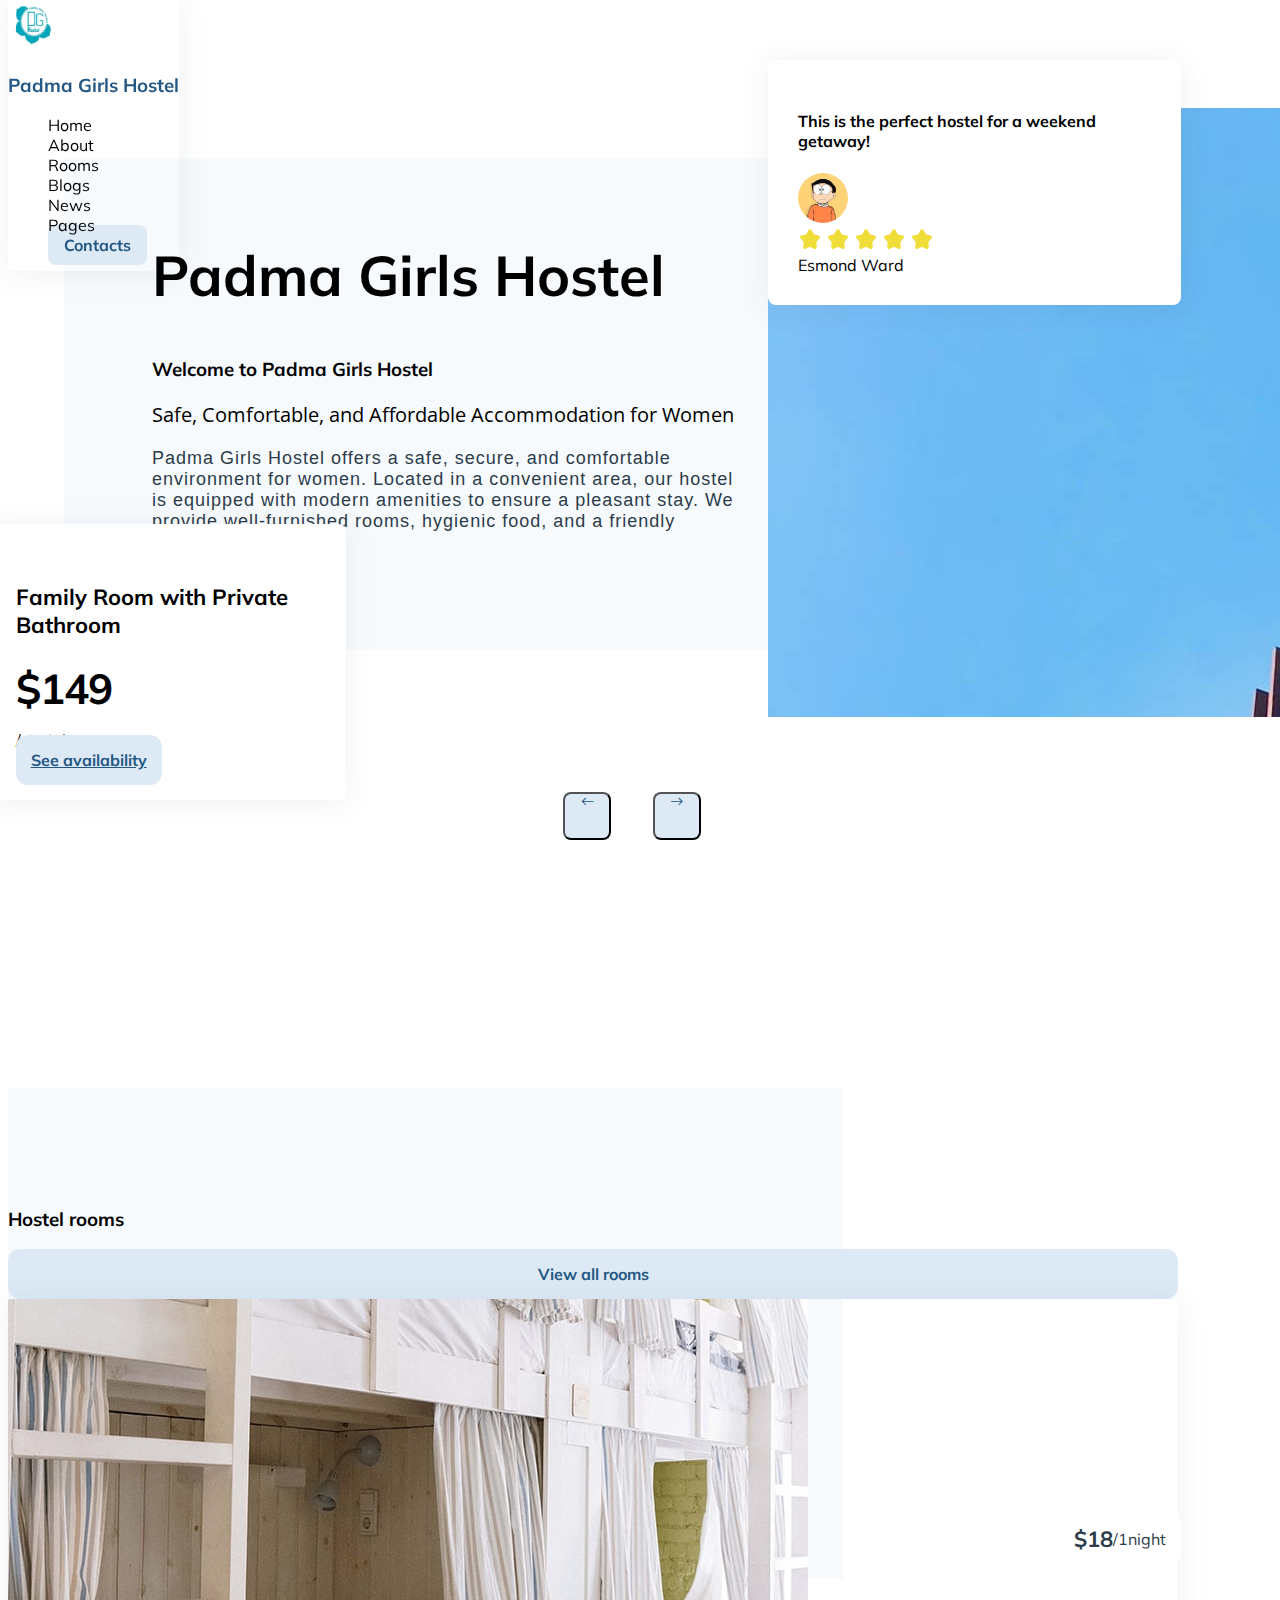
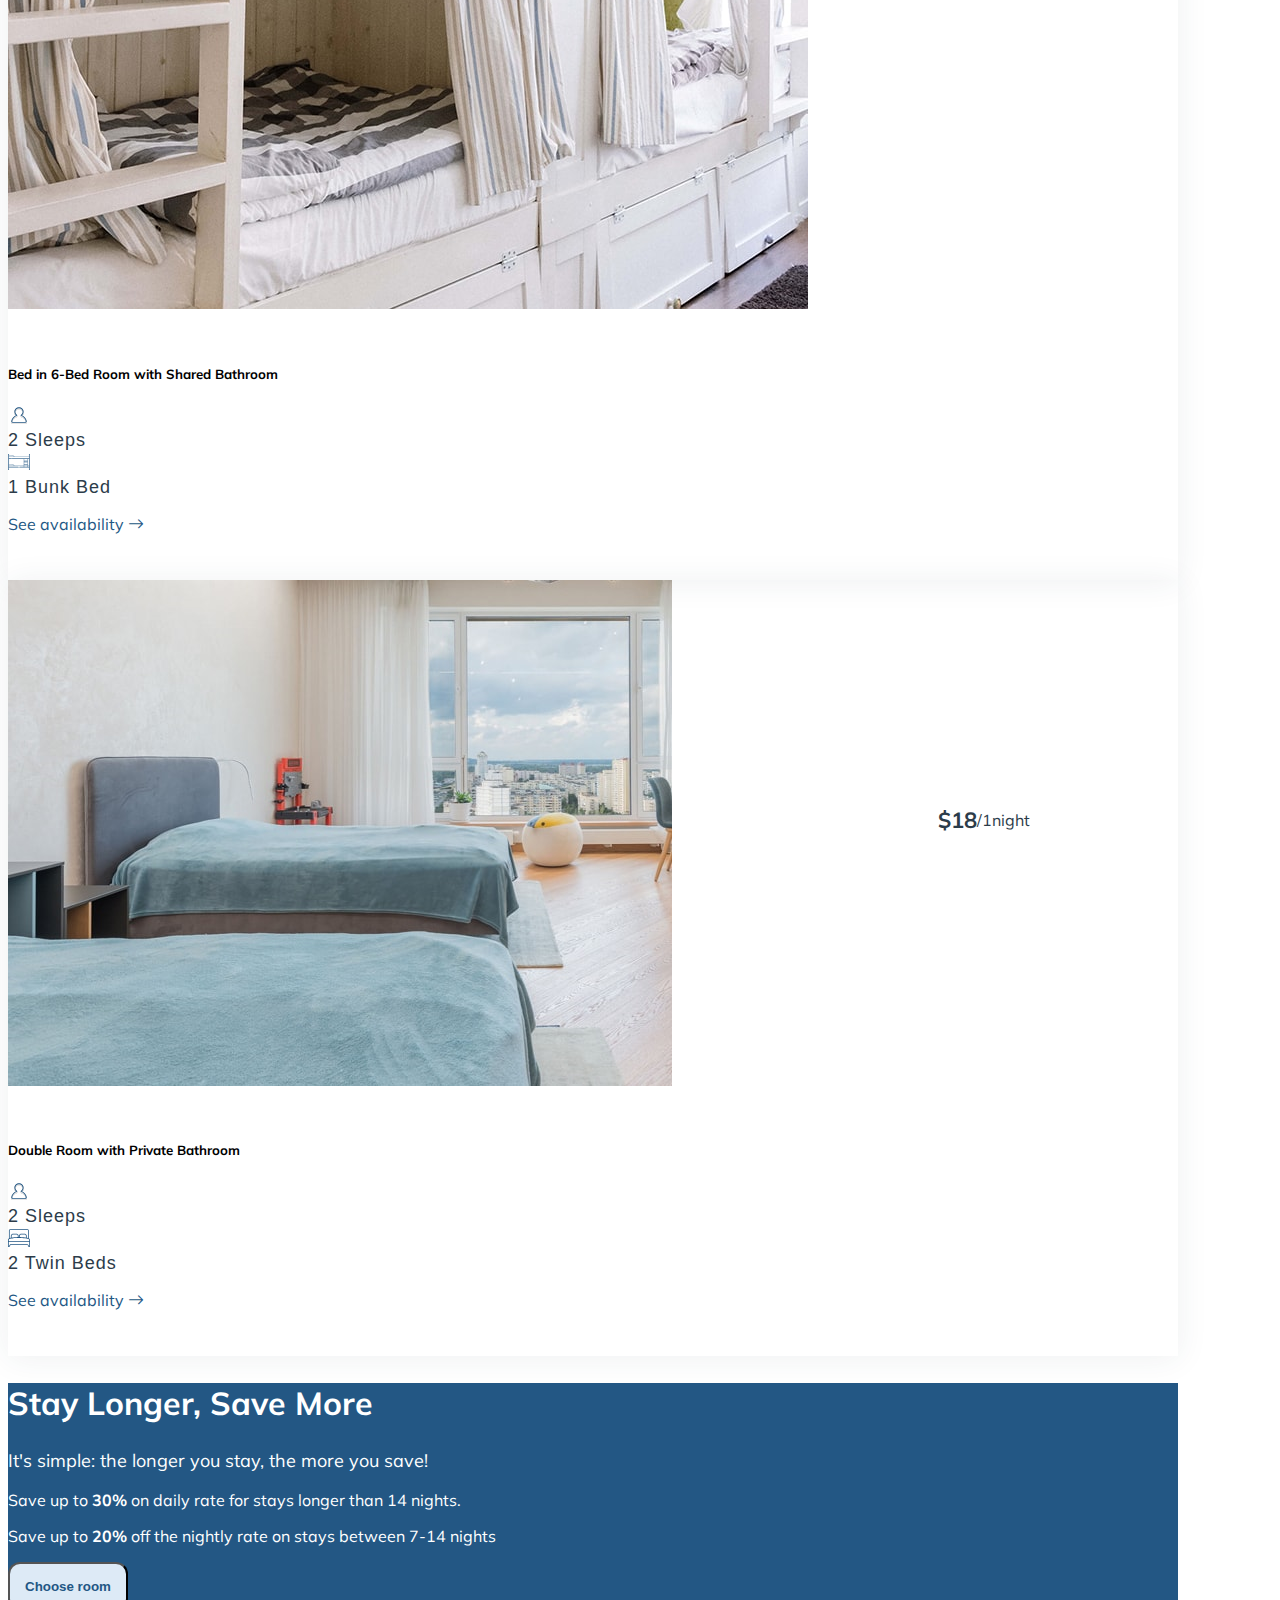
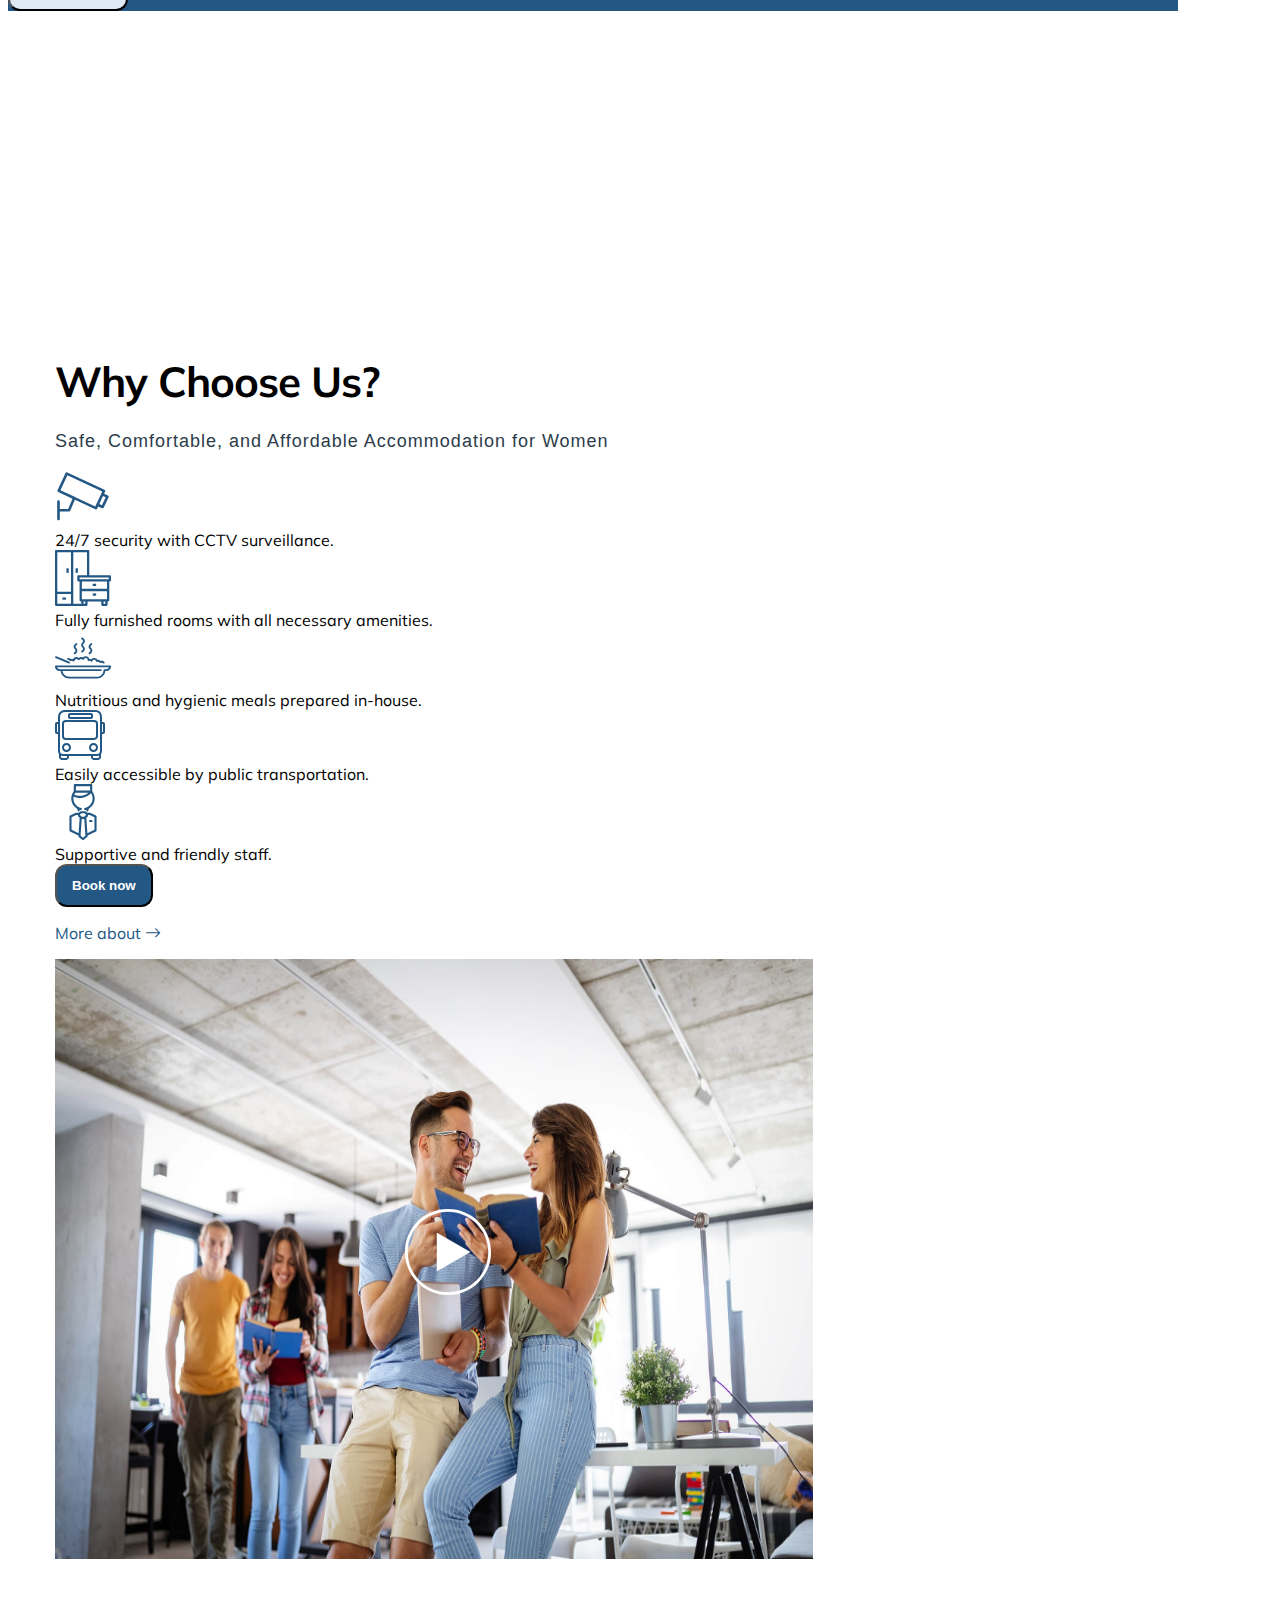
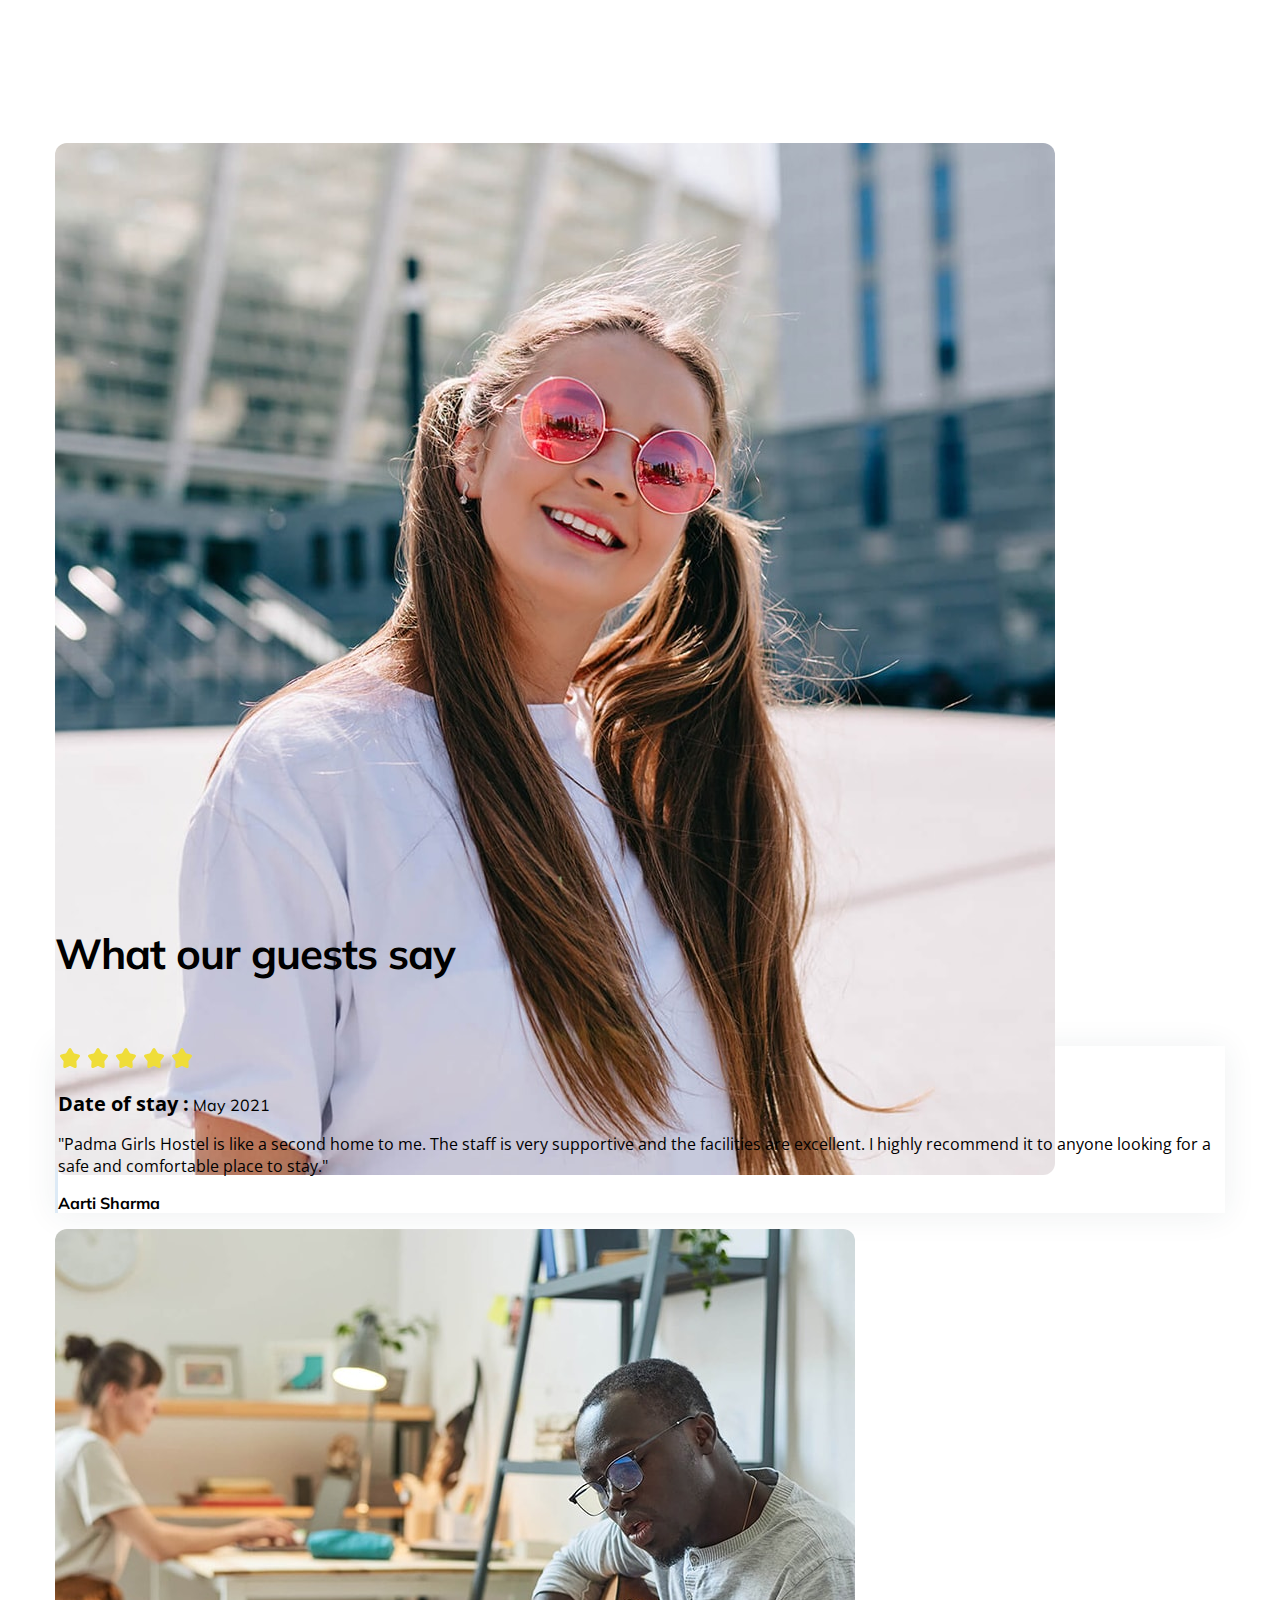
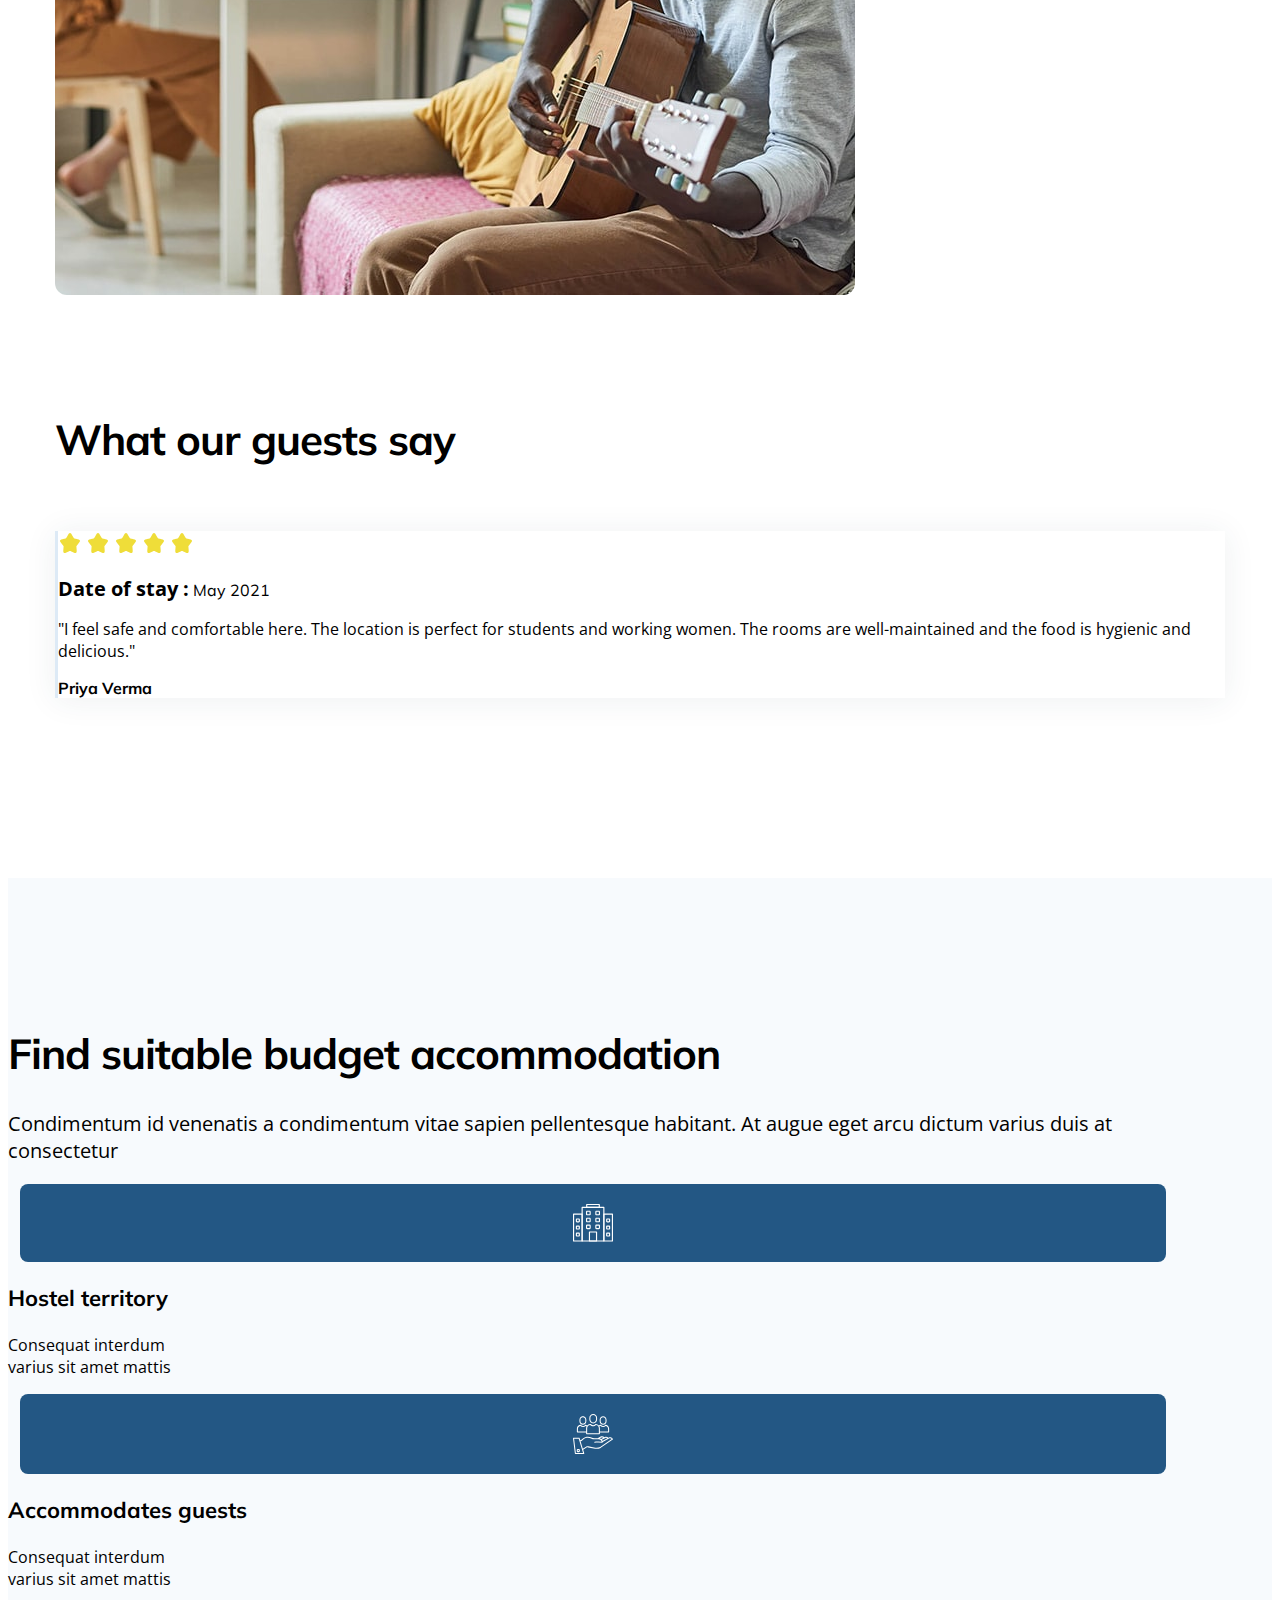
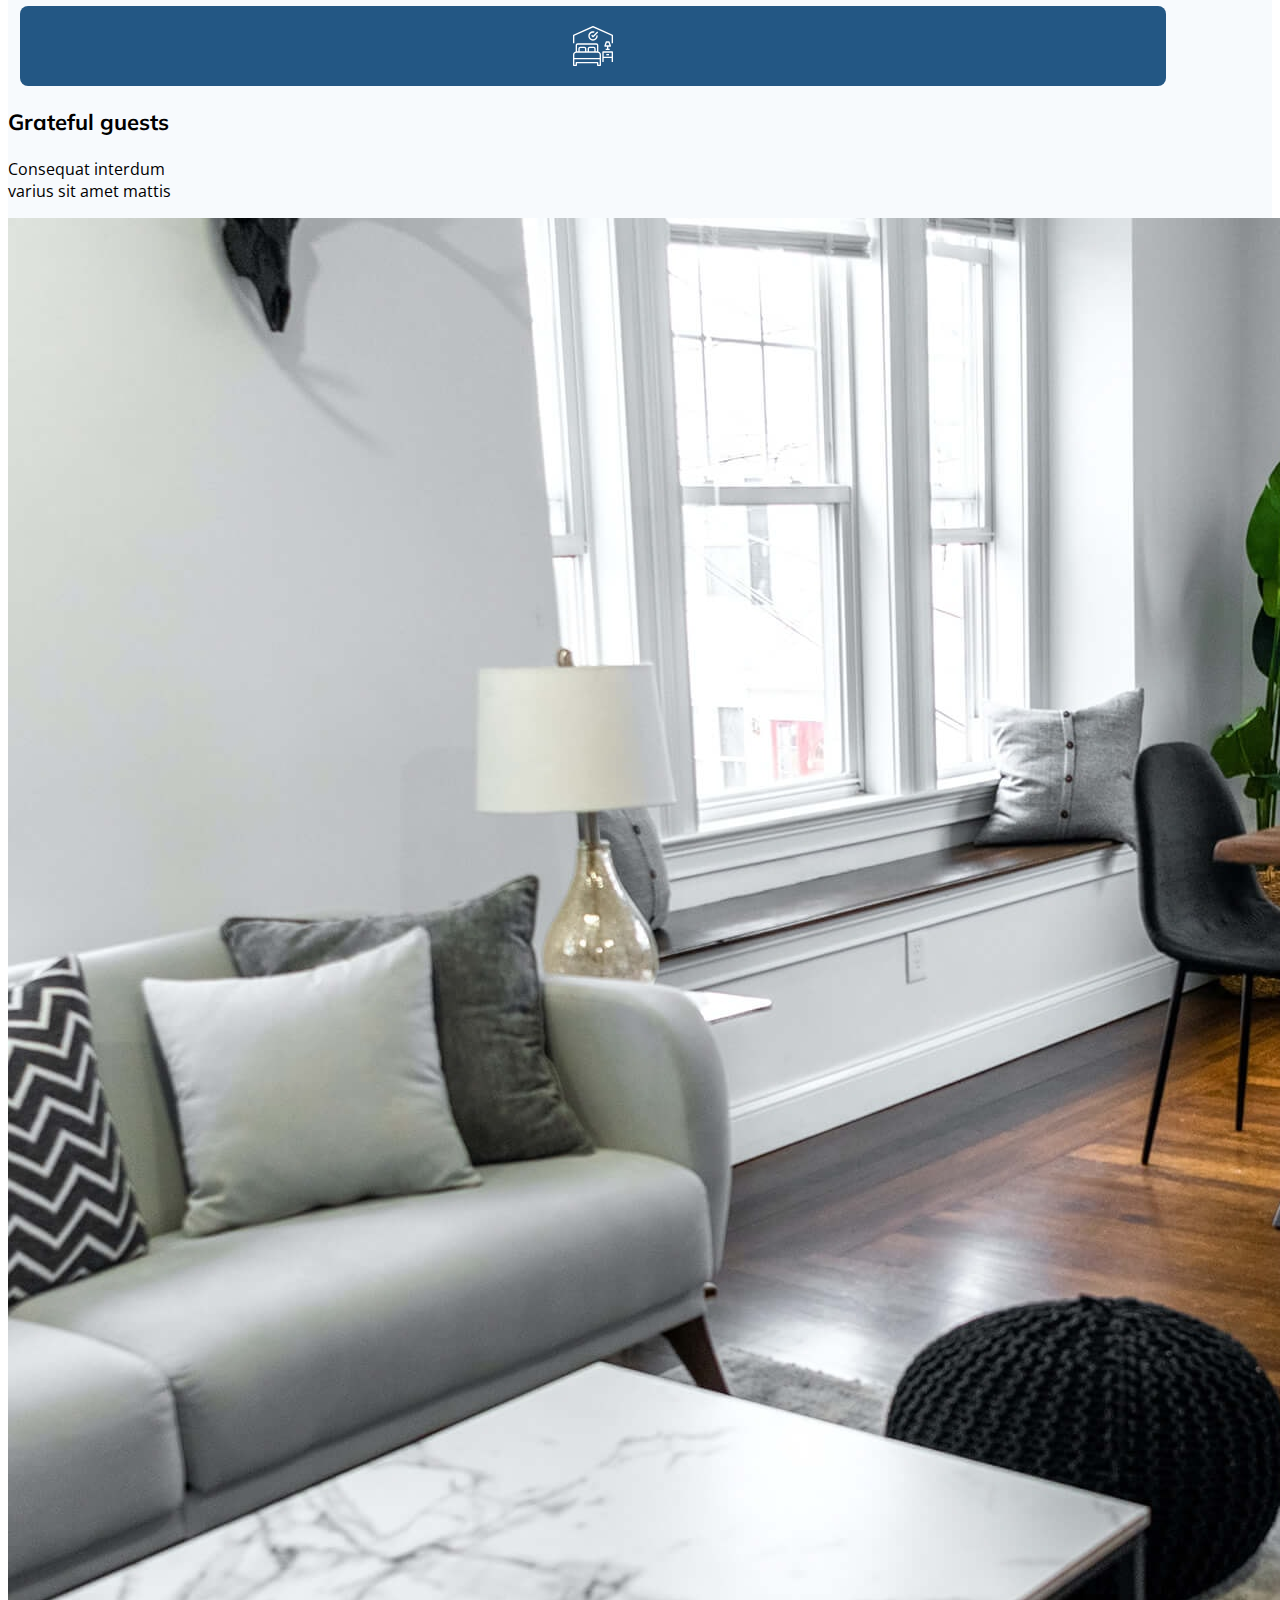
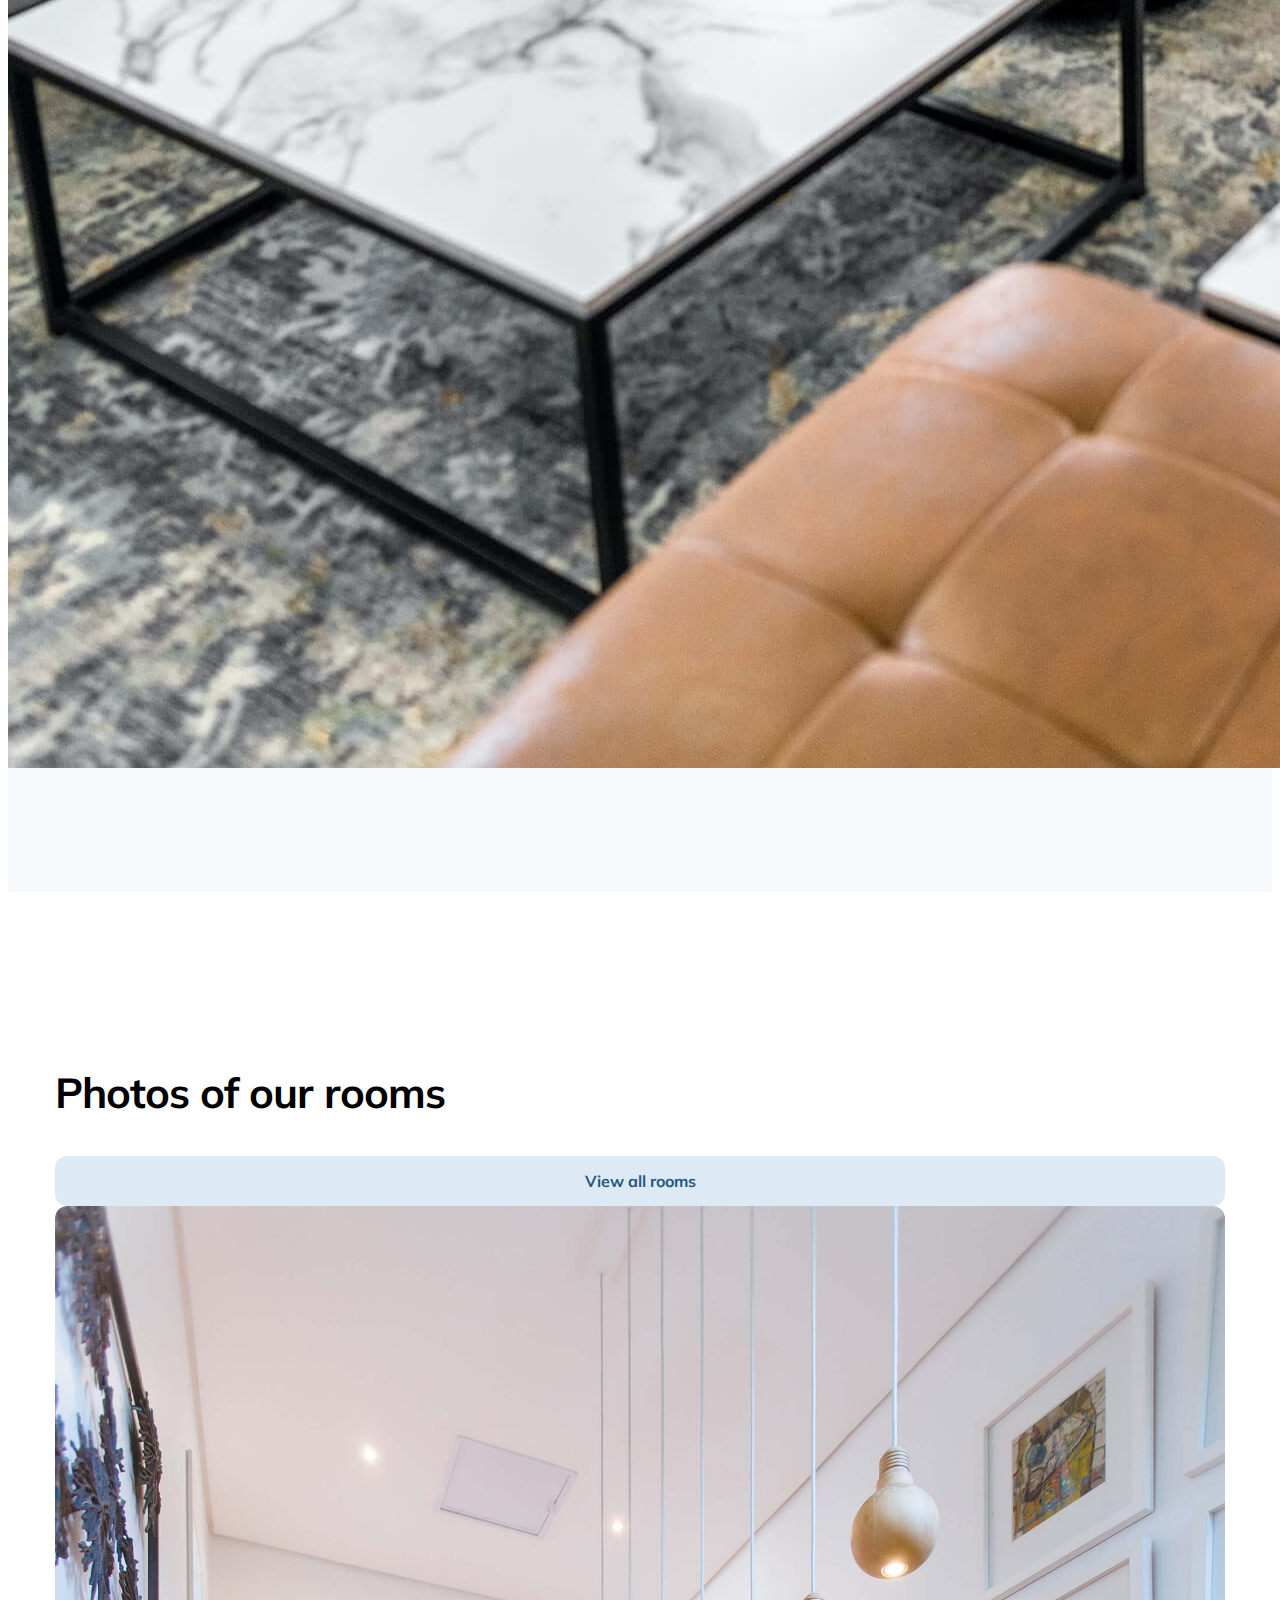
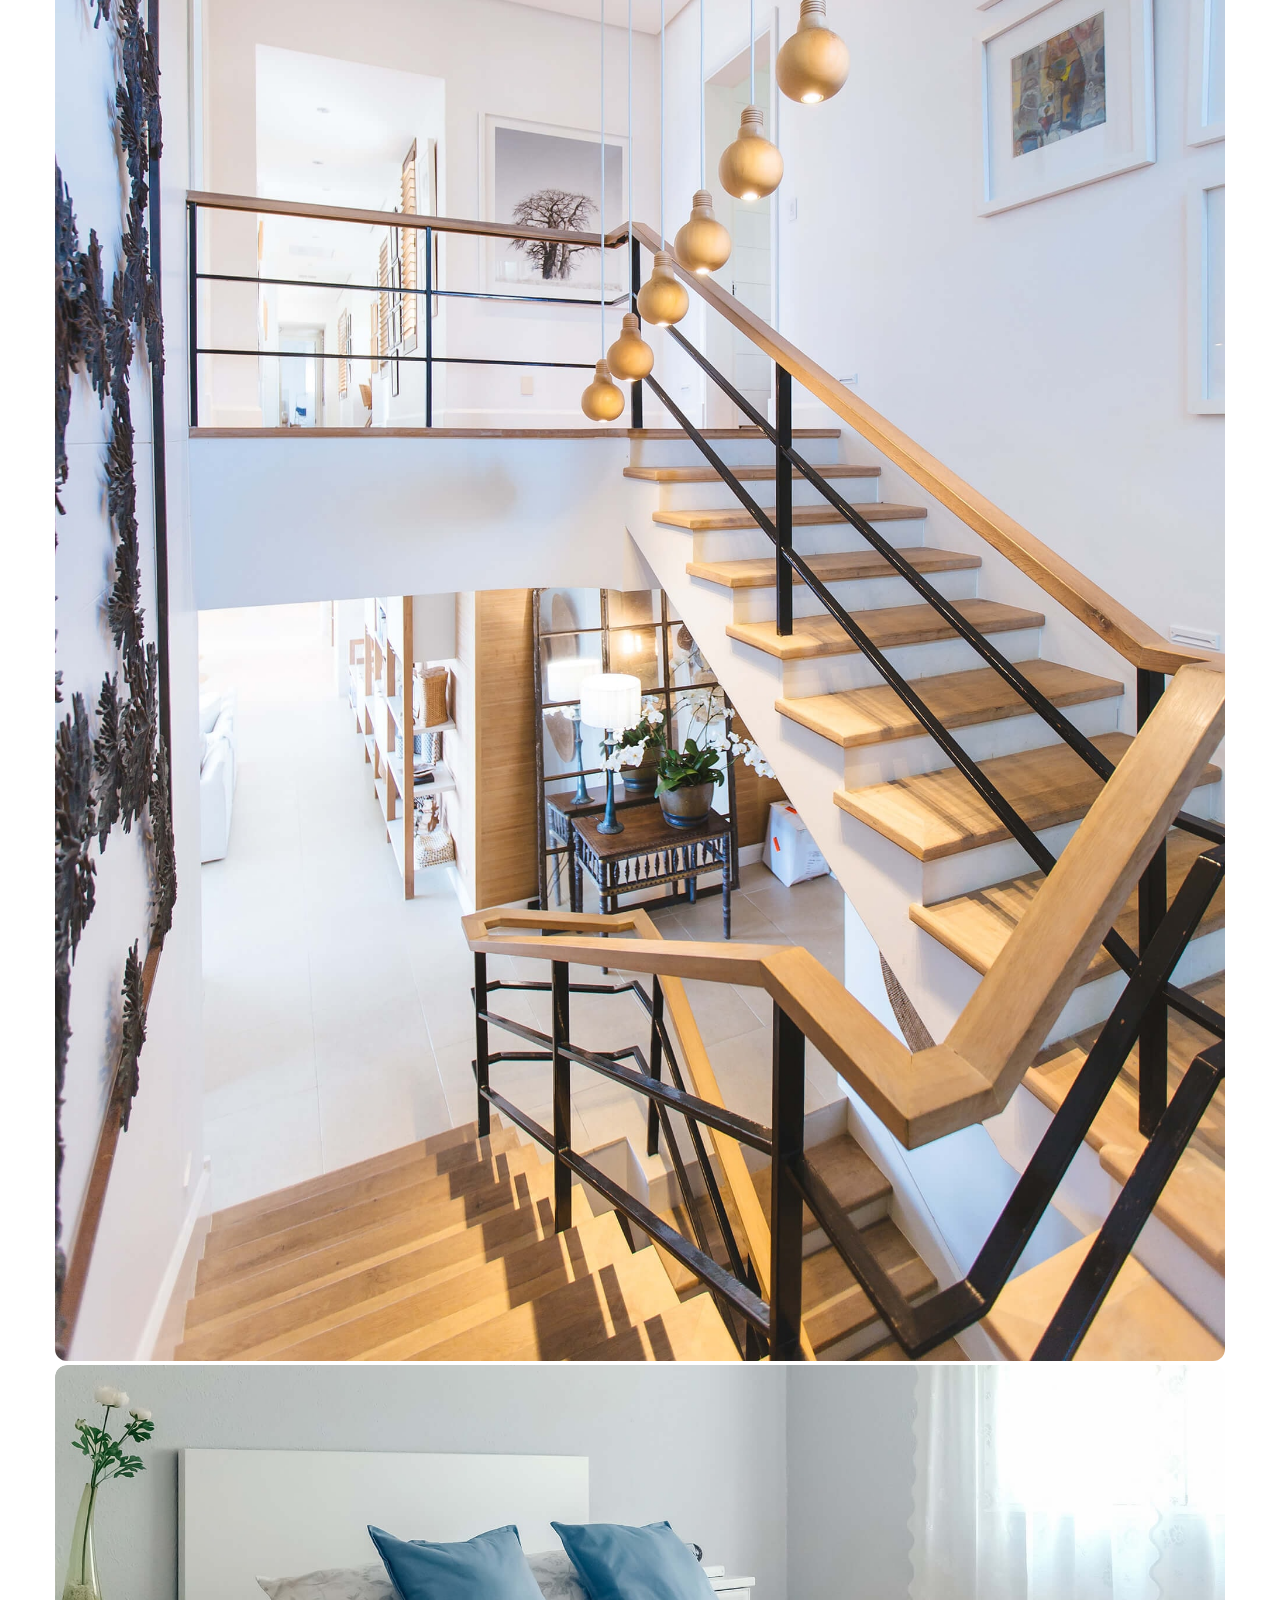
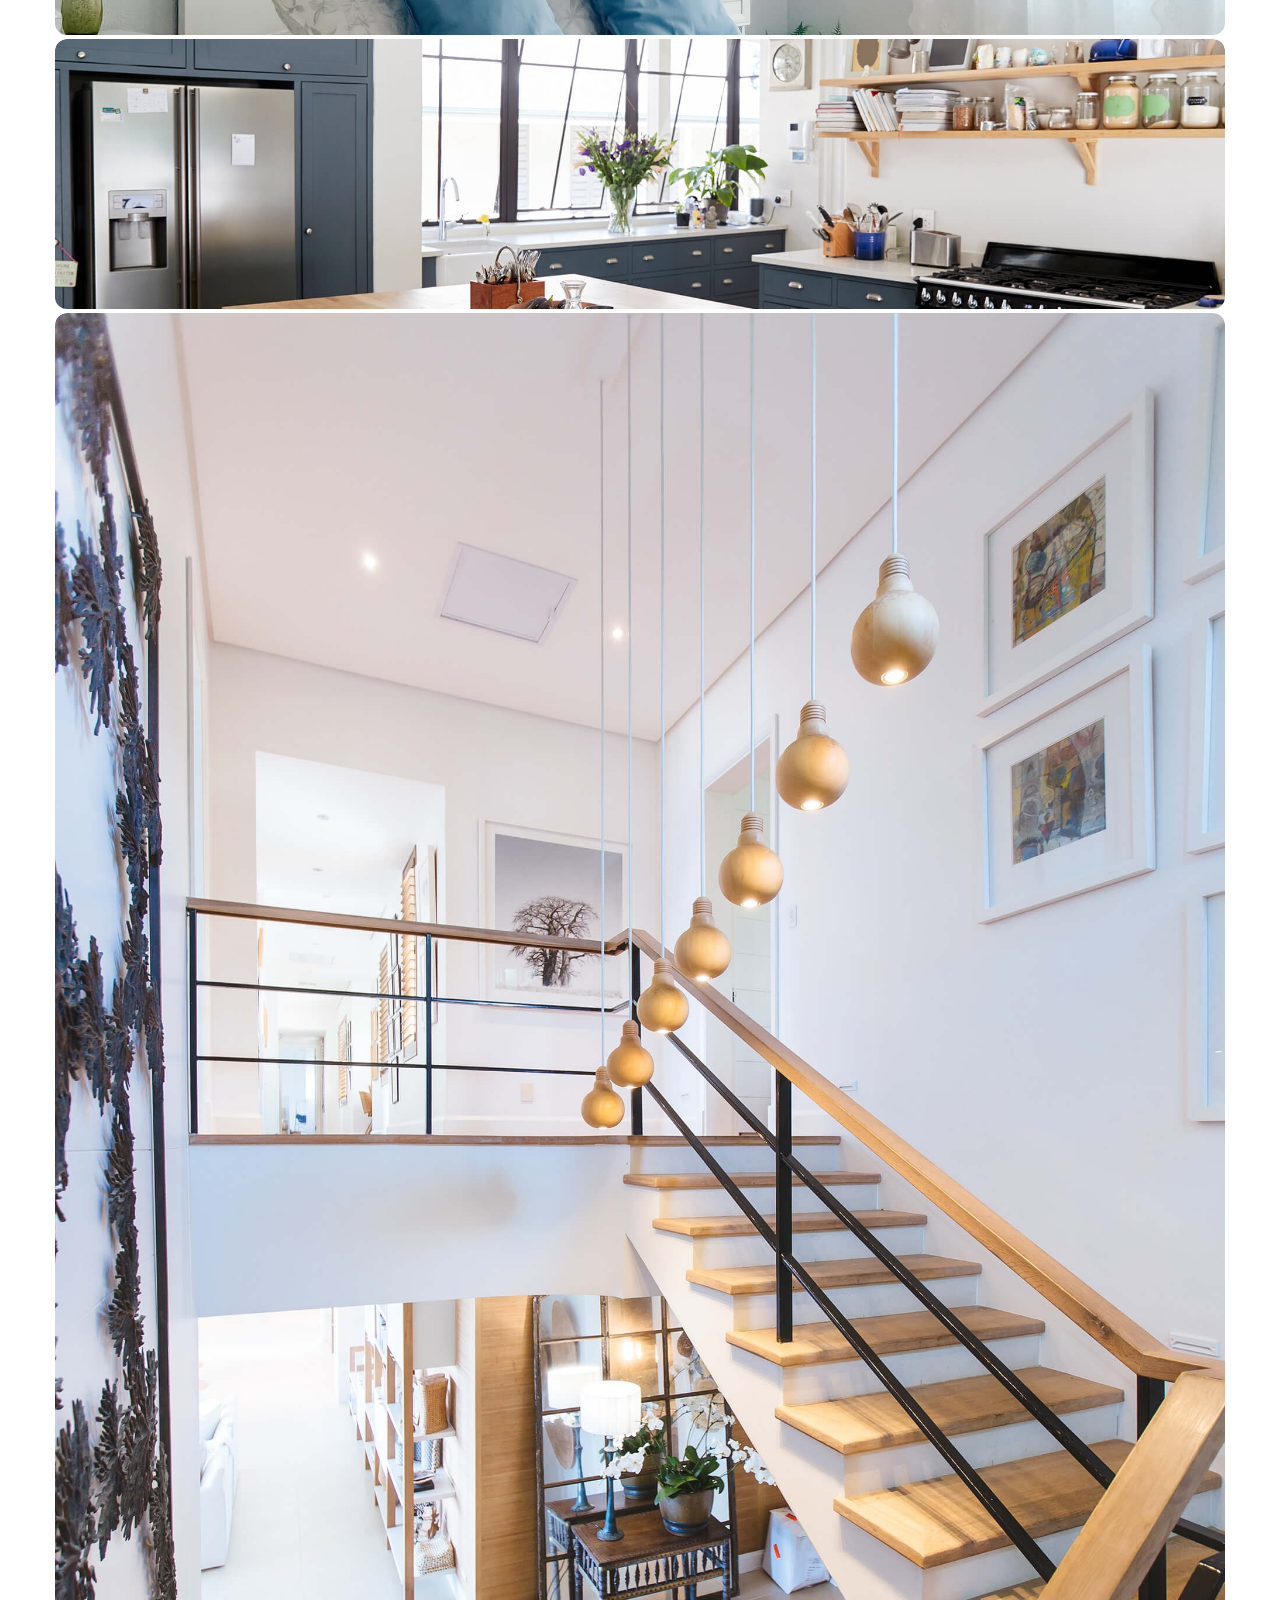
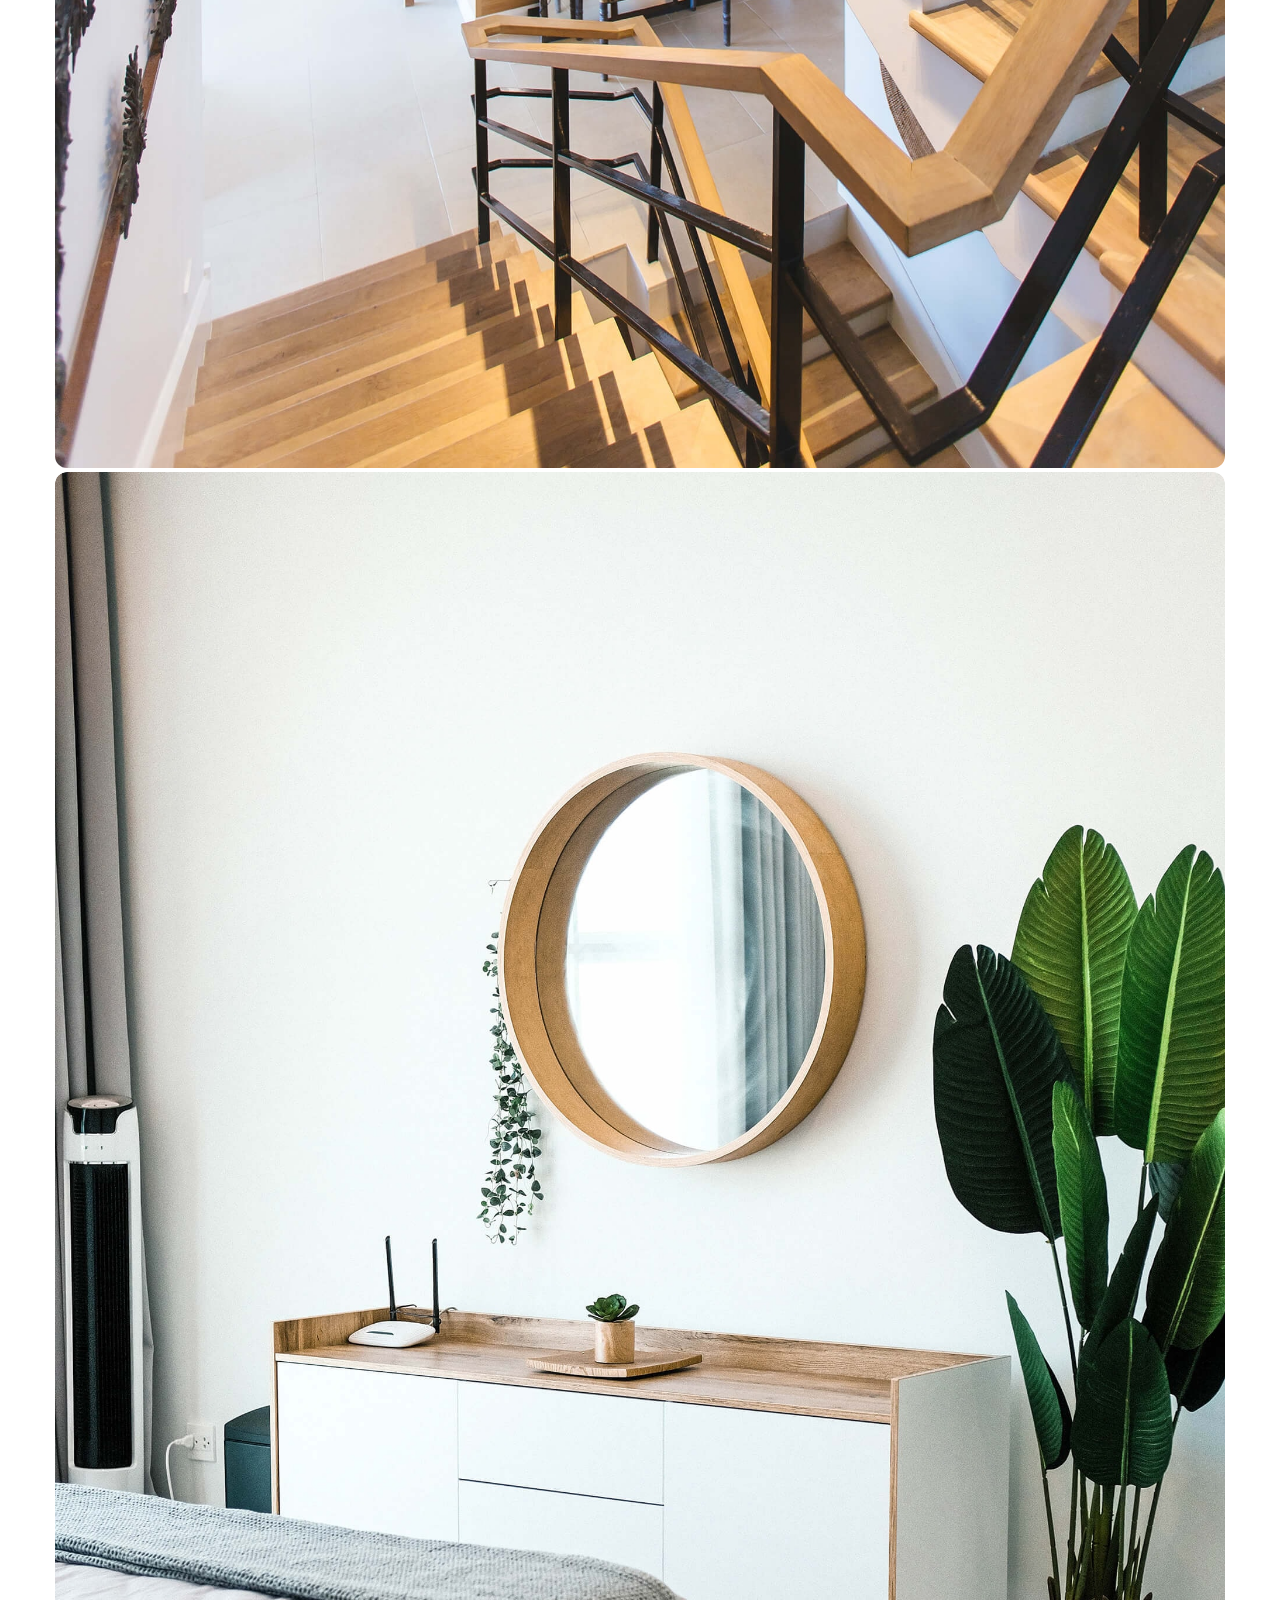
==== commit a37eff56: "new changes" ====
--- a/index.html
+++ b/index.html
@@ -32,11 +32,50 @@
   </head>
   <body>
     <!-- nav -->
-    /
+    <div
+      id="nav"
+      class="col-12 navbar navbar-light p-3 mb-5 bg-body justify-content-between w-100 sticky box-shadow"
+    >
+      <div class="container text-align-baseline justify-content-between px-0">
+        <div class="d-flex col-4">
+          <img src="/images/logo_PGH.jpg" alt="logo" class="logo" />
+          <h3 class="darktext fw-bold pt-2">Padma Girls Hostel</h3>
+        </div>
+        <div class="col-7">
+          <ul class="d-flex justify-content-evenly text-align-center w-100">
+            <li><a href="/index.html">Home</a></li>
+            <li><a href="/html/about.html">About</a></li>
+            <li class="dropdown">
+              <a href="/html/rooms.html">Rooms </a>
+              <div class="dropdown-content">
+                <a href="/html/SingleRoom.html">Single room</a>
+              </div>
+            </li>
+            <li><a href="/html/blog.html">Blogs</a></li>
+            <li class="dropdown">
+              <a href="/html/news.html">News </a>
+              <div class="dropdown-content">
+                <a href="/html/travel.html">Single Post</a>
+              </div>
+            </li>
+            <li class="dropdown">
+              <a href="#">Pages </a>
+              <div class="dropdown-content">
+                <a href="/html/gallery.html">Gallery</a>
+                <a href="/html/FAQ.html">FAQ</a>
+              </div>
+            </li>
+            <li>
+              <a href="/html/contact.html" class="nav-lightbutton">Contacts</a>
+            </li>
+          </ul>
+        </div>
+      </div>
+    </div>
 
     <!-- hero section -->
-    <!-- <div class="container-fluid hero-container special-padding-top d-flex mx-0">
-      <div class="top-section-left-style">
+    <div class="container-fluid hero-container special-padding-top d-flex mx-0">
+      <div class="top-section-left-style col-lg-6 col-sm-12">
         <div class="text-container">
           <div class="text-content">
             <h2 class="title-text">Padma Girls Hostel</h2>
@@ -49,12 +88,12 @@
                 </p>
               </div>
             </div>
-            <p class="card-font mt-3">
-              "Padma Girls Hostel offers a safe, secure, and comfortable
+            <p class="card-font mt-3 hero-text-container">
+              Padma Girls Hostel offers a safe, secure, and comfortable
               environment for women. Located in a convenient area, our hostel is
               equipped with modern amenities to ensure a pleasant stay. We
               provide well-furnished rooms, hygienic food, and a friendly
-              atmosphere."
+              atmosphere.
             </p>
             <div class="d-flex mt-5 align-items-center">
               <button class="darkbutton button-grow border-0">Book now</button>
@@ -62,7 +101,7 @@
           </div>
         </div>
       </div>
-      <div class="px-0 d-flex top-section-right-style">
+      <div class="px-0 d-flex top-section-right-style col-lg-6 col-sm-12">
         <div class="hero-image-container">
           <img
             src="images/hero section right side image.jpg"
@@ -71,7 +110,7 @@
           />
         </div>
       </div>
-    </div> -->
+    </div>
 
     <!-- first card section -->
     <div class="card-section-space">
@@ -171,7 +210,7 @@
     <div class="container section-space">
       <div class="d-flex container-fluid ps-0">
         <div class="row">
-          <div class="col-md-6 my-5">
+          <div class="col-md-6 col-sm-12 my-5">
             <h1 class="subtitle">Why Choose Us?</h1>
             <p class="pt-3 card-font">
               Safe, Comfortable, and Affordable Accommodation for Women
@@ -186,7 +225,7 @@
               </div>
               <div class="col d-flex">
                 <div>
-                  <img src="svg/room.svg" alt="icon" />
+                  <img src="/svg/furniture.svg" alt="icon" />
                 </div>
                 <div class="ps-2">
                   Fully furnished rooms with all necessary amenities.
@@ -222,7 +261,7 @@
               </p>
             </div>
           </div>
-          <div class="col-md-6 px-0">
+          <div class="col-md-6 col-sm-12 px-0">
             <div class="video-content">
               <div class="video-images">
                 <a href="https://youtu.be/ixIzimI35SE" target="_blank">
@@ -248,16 +287,16 @@
       >
         <div class="carousel-inner">
           <div class="carousel-item active">
-            <div class="col-12 border-0">
+            <div class="col border-0">
               <div class="row">
-                <div class="col-5 roundbor carousel-img-container">
+                <div class="col-lg-5 col-sm-5 roundbor carousel-img-container">
                   <img
                     src="/images/slide01.webp"
                     class="img-fluid roundbor h-100"
                     alt="images"
                   />
                 </div>
-                <div class="col-6 ms-3">
+                <div class="col-lg-6 col-sm-6 ms-3">
                   <div class="card-body">
                     <h5 class="subtitle">What our guests say</h5>
                     <div class="card-text">
@@ -285,16 +324,16 @@
             </div>
           </div>
           <div class="carousel-item">
-            <div class="col-12 border-0">
+            <div class="col border-0">
               <div class="row">
-                <div class="col-5 roundbor carousel-img-container">
+                <div class="col-lg-5 col-sm-5 roundbor carousel-img-container">
                   <img
                     src="/images/4.webp"
                     class="img-fluid roundbor h-100"
                     alt="images"
                   />
                 </div>
-                <div class="col-6 ms-3">
+                <div class="col-lg-6 col-sm-6 ms-3">
                   <div class="card-body">
                     <h5 class="subtitle">What our guests say</h5>
                     <div class="card-text">
@@ -383,7 +422,7 @@
     <div class="accomodation-section section-space lightbg">
       <div class="container">
         <div class="row">
-          <div class="col-md-6">
+          <div class="col-lg-6 col-sm-12">
             <div class="text-container">
               <h2 class="subtitle">Find suitable budget accommodation</h2>
               <p class="col-10 subtext mt-2">
@@ -438,7 +477,7 @@
             </div>
           </div>
           <!-- right side -->
-          <div class="col-md-6 position-relative">
+          <div class="col-lg-6 col-sm-12 position-relative">
             <img
               src="images/promo.webp"
               alt="images"
@@ -498,53 +537,60 @@
         <div class="lightbutton button-grow">View all rooms</div>
       </div>
       <div class="row mt-5">
-        <div class="col-4 roundbor">
+        <div class="col-4">
           <div class="content-image roundbor">
             <a
-              href="images/full01.webp"
+              href="/images/full01.webp"
               data-fancybox="gallery"
               data-caption="Caption #1"
             >
-              <img src="images/full01.webp" alt="image" class="roundbor" />
-
-              <div class="overlay"></div
-            ></a>
-          </div>
-        </div>
-        <div class="col-4">
-          <div class="col d-flex flex-column justify-content-between h-100">
-            <div class="content-small-image roundbor">
-              <a
-                href="images/full09.webp"
-                data-fancybox="gallery"
-                data-caption="Caption #1"
-              >
-                <img src="images/full09.webp" alt="image" class="roundbor" />
-                <div class="overlay"></div>
-              </a>
-            </div>
-            <div class="content-small-image roundbor">
-              <a
-                href="images/full12.webp"
-                data-fancybox="gallery"
-                data-caption="Caption #1"
-              >
-                <img src="images/full12.webp" alt="image" class="roundbor" />
-                <div class="overlay"></div>
-              </a>
-            </div>
-          </div>
-        </div>
-        <div class="col-4 roundbor">
-          <div class="content-image roundbor">
+              <img src="/images/full01.webp" alt="image" class="roundbor" />
+              <div class="overlay"></div>
+            </a>
+          </div>
+          <div class="content-small-image roundbor mt-4">
             <a
-              href="images/gallery04.webp"
+              href="/images/full09.webp"
               data-fancybox="gallery"
               data-caption="Caption #1"
             >
-              <img src="images/gallery04.webp" alt="image" class="roundbor" />
+              <img src="/images/full09.webp" alt="image" class="roundbor" />
               <div class="overlay"></div>
             </a>
+          </div>
+        </div>
+        <div class="col-4">
+          <div class="content-small-image roundbor">
+            <a
+              href="/images/full12.webp"
+              data-fancybox="gallery"
+              data-caption="Caption #1"
+            >
+              <img src="/images/full12.webp" alt="image" class="roundbor" />
+              <div class="overlay"></div>
+            </a>
+          </div>
+          <div class="content-image roundbor mt-4">
+            <a
+              href="/images/full01.webp"
+              data-fancybox="gallery"
+              data-caption="Caption #1"
+            >
+              <img src="/images/full01.webp" alt="image" class="roundbor" />
+              <div class="overlay"></div>
+            </a>
+          </div>
+        </div>
+        <div class="col-4">
+          <div class="roundbor">
+            <div class="content-image roundbor">
+              <img src="/images/gallery04.webp" alt="image" class="roundbor" />
+              <div class="overlay"></div>
+            </div>
+          </div>
+          <div class="content-small-image roundbor mt-4">
+            <img src="/images/8.webp" alt="image" class="roundbor" />
+            <div class="overlay"></div>
           </div>
         </div>
       </div>
@@ -654,7 +700,7 @@
     <!-- contact section -->
     <div class="container-fluid mb-0 pb-0">
       <div class="d-flex container py-0 align-items-center mb-0 pb-0">
-        <div class="col-md-6">
+        <div class="col-md-6 col-lg-6 col-sm-12">
           <h1 class="subtitle">Contacts</h1>
           <!-- icon -->
           <div class="row row-cols-1 row-cols-md-1 mt-3">
@@ -702,23 +748,9 @@
                 </div>
               </div>
             </div>
-            <!-- <div class="col d-flex mt-4 align-items-center">
-              <div>
-                <img
-                  src="svg/clock.svg"
-                  alt="icon"
-                  class="theme-element-container"
-                />
-              </div>
-              <div class="ps-4">
-                <div class="titles">Working Time</div>
-                <div>Everyday</div>
-                <div>10 am - 20 pm</div>
-              </div>
-            </div> -->
-          </div>
-        </div>
-        <div class="col-md-6 ps-5 map-container">
+          </div>
+        </div>
+        <div class="col-md-6 col-lg-6 col-sm-12 ps-5 map-container">
           <div>
             <iframe
               class="map"
@@ -738,43 +770,25 @@
     <!-- footer -->
     <div class="mt-0 footer">
       <div class="container">
-        <div class="row d-flex justify-content-between mt-3">
-          <div class="col-3">
-            <div class="d-flex align-items-center">
-              <span class="brand-logo theme-element"
-                ><svg
-                  id="brandHeader"
-                  width="22"
-                  height="23"
-                  viewBox="0 0 22 23"
-                  fill="none"
-                  xmlns="http://www.w3.org/2000/svg"
-                >
-                  <path
-                    fill-rule="evenodd"
-                    clip-rule="evenodd"
-                    d="M7.03198 3.80281V7.07652L3.86083 9.75137L0.689673 12.4263L0.667474 6.56503C0.655304 3.34138 0.663875 0.654206 0.686587 0.593579C0.71907 0.506918 1.4043 0.488223 3.87994 0.506219L7.03198 0.529106V3.80281ZM21.645 4.36419V5.88433L17.0383 9.76316C14.5046 11.8966 11.2263 14.6552 9.75318 15.8934L7.07484 18.145V20.3225V22.5H3.85988H0.64502L0.667303 18.768L0.689673 15.036L2.56785 13.4609C3.60088 12.5946 6.85989 9.85244 9.81009 7.36726L15.1741 2.84867L18.4096 2.8464L21.645 2.84413V4.36419ZM21.645 15.5549V22.5H18.431H15.217V18.2638V14.0274L15.4805 13.7882C15.8061 13.4924 21.5939 8.61606 21.6236 8.61248C21.6353 8.61099 21.645 11.7351 21.645 15.5549Z"
-                    fill="currentColor"
-                  ></path>
-                </svg>
-              </span>
-              <h3 class="fw-bold">Hosteller</h3>
-            </div>
-            <p class="footer-font mt-4">
-              Ut tellus elementum sagittis vitae et leo duis ut. Sit amet
-              consectetur adipiscing elit duis. Ultrices gravida dictum fusce ut
-              placer orci nulla pellentesque
+        <div class="row d-flex justify-content-between gy-3 gy-lg-0">
+          <div class="col-12 col-md-6 col-lg-3">
+            <div class="align-items-center">
+              <img src="/images/logo_PGH.jpg" alt="logo" class="logo" />
+              <h3 class="fw-bold mt-3 mt-lg-3">Padma Girls Hostel</h3>
+            </div>
+            <p class="footer-font mt-2 mt-lg-4">
+              Safe, Comfortable, and Affordable Accommodation for Women
             </p>
           </div>
-          <div class="col-3">
-            <div class="titles ms-5">Quick links</div>
-            <div class="ms-3">
-              <ul>
+          <div class="col-12 col-md-6 col-lg-3">
+            <div class="titles ms-0 ms-lg-5">Quick links</div>
+            <div class="ms-0 ms-lg-3">
+              <ul class="ps-0 ps-lg-auto">
                 <li class="mt-4">
-                  <a href="index.html" class="footer-link footer-font">Home</a>
+                  <a href="/index.html" class="footer-link footer-font">Home</a>
                 </li>
                 <li class="mt-2">
-                  <a href="html/about.html" class="footer-link footer-font"
+                  <a href="/html/about.html" class="footer-link footer-font"
                     >About</a
                   >
                 </li>
@@ -787,35 +801,45 @@
               </ul>
             </div>
           </div>
-          <div class="col-3">
+          <div class="col-12 col-md-6 col-lg-3">
             <div class="titles">Contact Us</div>
             <div class="d-flex mt-4 align-items-top">
-              <div><img src="svg/location-mini.svg" alt="icon" /></div>
-              <div class="ps-4 footer-font">
-                54826 Fadel Circles <br />
-                Darrylstad, AZ 90995
+              <div><img src="/svg/location-mini.svg" alt="icon" /></div>
+              <div class="footer-font about-card-icon">
+                Jawlakhel, Lalitpur <br />
+                Thasikhel, Lalitpur
               </div>
             </div>
             <div class="d-flex mt-4 align-items-center">
-              <div><img src="svg/phone-mini.svg" alt="icon" /></div>
-              <div class="ps-4 footer-font">
-                (329) 580-7077 <br />
-                (650) 382-5020
-              </div>
-            </div>
-          </div>
-          <div class="col-3">
+              <div><img src="/svg/phone-mini.svg" alt="icon" /></div>
+              <div class="footer-font about-card-icon">
+                01-5526525 (Thasikhel) <br />
+                01-5524297 (Jawlakhel)
+              </div>
+            </div>
+          </div>
+          <div class="col-12 col-md-6 col-lg-3">
             <div class="titles">Follow Us</div>
-            <div class="footer-font mt-4">
+            <div class="footer-font mt-2 mt-lg-4">
               Venenatis urna cursus<br />
               eget nunc scelerisque
             </div>
-            <div class="mt-4">
+            <div class="social mt-4">
               <!-- social media icons -->
-              <img src="svg/facebook.svg" alt="fb" class="me-4" />
-              <img src="svg/instagram.svg" alt="insta" class="me-4" />
-              <img src="svg/twitter.svg" alt="tweet" class="me-4" />
-              <img src="svg/whatsapp.svg" alt="whatsapp" />
+              <a href="https://www.facebook.com/padmagirlshostel">
+                <img src="/svg/facebook.svg" alt="fb" class="about-footer-icon"
+              /></a>
+              <img
+                src="/svg/instagram.svg"
+                alt="insta"
+                class="about-footer-icon"
+              />
+              <img
+                src="/svg/twitter.svg"
+                alt="tweet"
+                class="about-footer-icon"
+              />
+              <img src="/svg/whatsapp.svg" alt="whatsapp" />
             </div>
           </div>
         </div>
--- a/css/style.css
+++ b/css/style.css
@@ -17,12 +17,23 @@
         display: none;
    
     }
-  }
+    .map-container{
+        display: none;
+    }
+    .hero-text-container{
+        display: none;
+    }
+  }
+
+:root{
+    --clr_white:#fff;
+    --clr_black:#000;
+}
 
 
 body{
-    font-family: Mulish;
-    color: #000000;
+    font-family:  "Mulish", sans-serif;
+    color: var(--clr_black);
 }
 
 .container{
@@ -556,6 +567,13 @@
     color: #2C3C4A;
 }
 
+.blog-card-font{
+    font-size: 16px;
+    font-family: openSans, sans-serif;
+    /* letter-spacing: 1px; */
+    color: #2C3C4A;
+}
+
 .container-bg{
     height: 490px;
     width: calc(50vw + 374px / 2 + 8px);
